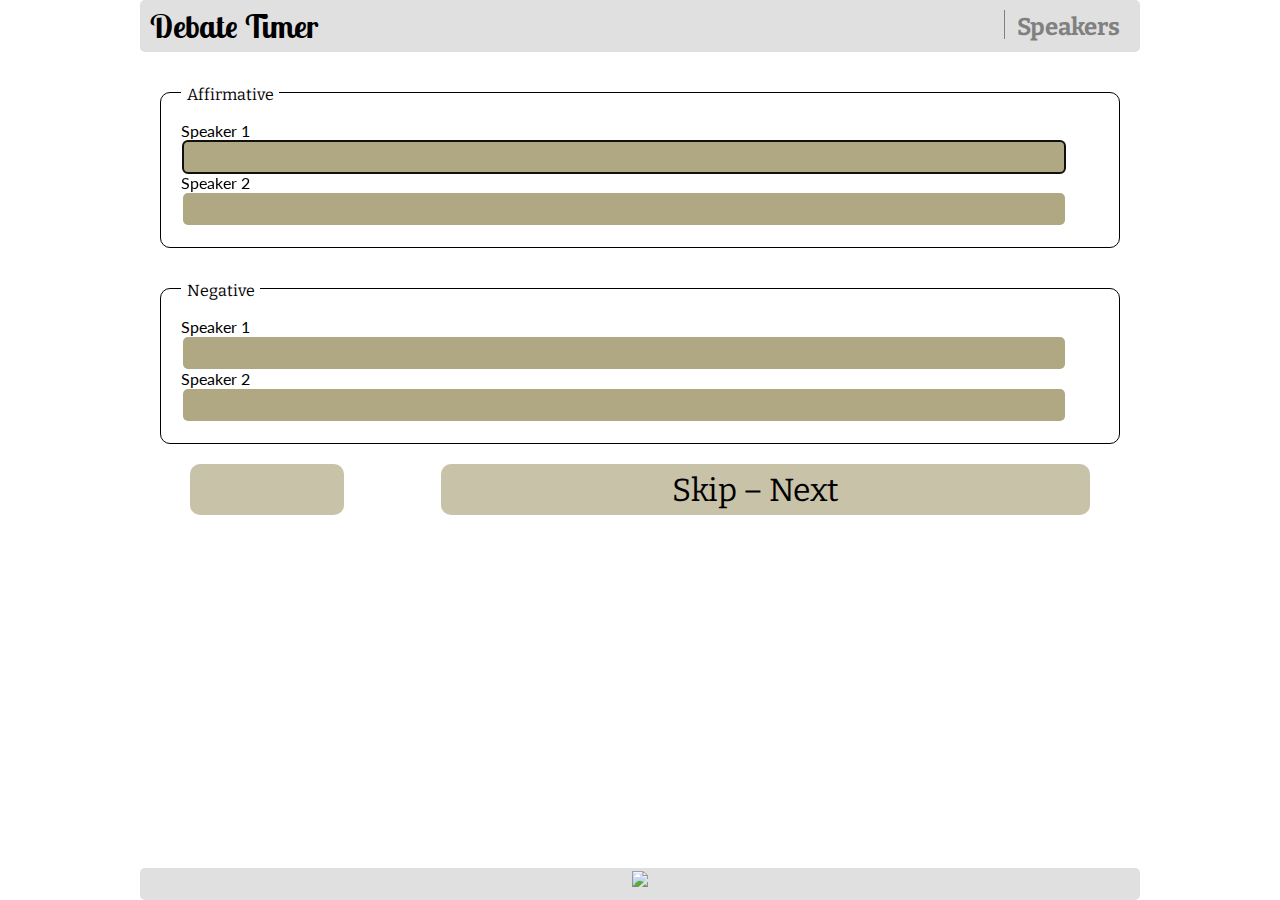
==== speakers.html @ 7297b82b "new green shade" ====
<!DOCTYPE html>
<!--[if lt IE 7]>      <html class="no-js lt-ie9 lt-ie8 lt-ie7"> <![endif]-->
<!--[if IE 7]>         <html class="no-js lt-ie9 lt-ie8"> <![endif]-->
<!--[if IE 8]>         <html class="no-js lt-ie9"> <![endif]-->
<!--[if gt IE 8]><!--> <html class="no-js"> <!--<![endif]-->
<head>
    <meta charset="utf-8">
    <meta http-equiv="X-UA-Compatible" content="IE=edge">
    <title>Debate Timer | Speakers</title>
    <meta name="description" content="">
    <meta name="viewport" content="width=device-width, initial-scale=1">

    <!-- Place favicon.ico and apple-touch-icon.png in the root directory -->
    <link href="css/screen.css" media="screen, projection" rel="stylesheet" type="text/css" />

    <!--
    <link rel="stylesheet" href="css/normalize.css">
    <link rel="stylesheet" href="css/main.css">
    -->


    <!-- Modernizr checks for browser capabilities and provides exist functions -->
    <script src="js/vendor/modernizr-2.6.2.min.js"></script>
</head>
<body>
    <!--[if lt IE 7]>
        <p class="browsehappy">You are using an <strong>outdated</strong> browser. Please <a href="http://browsehappy.com/">upgrade your browser</a> to improve your experience.</p>
    <![endif]-->
    <div id="root">

        <header>
            <div>
                <a href="index.html"><span class="left">Debate Timer</span></a>
                <span class="right">Speakers</span>
            </div>
        </header>
        
        <form id="speakers-form" action="start.html">
            <div class="div-with-header">
                <span class="white-header">Affirmative</span>
                <label for="1A" class="style-tp">Speaker 1</label>
                <input type="text" name="1A" autofocus="autofocus">
                <label for="2A" class="style-tp">Speaker 2</label>
                <input type="text" name="2A" class="style-tp">
            </div>
            <div class="div-with-header">
                <span class="white-header">Negative</span>
                <label for="1N" class="style-tp">Speaker 1</label>
                <input type="text" name="1N">
                <label for="2N" class="style-tp">Speaker 2</label>
                <input type="text" name="2N" class="style-tp">
            </div>
            <div id="button-prev-next-container">
                <a href="index.html" class="button-prev-next sand-hover" id="button-prev"></a>
<!--                 <button type="submit" class="button-prev-next sand-hover" id="button-next">Skip &ndash; Next</button>
 -->                <a type="submit" class="button-prev-next sand-hover" id="button-next">Skip &ndash; Next</a>
            </div>
        </form>
    
        <div id="root_footer"></div>
    </div>

    <footer id="main-footer">
        <img src="img/region-2-logo-546x173.png">
    </footer>

    <script src="http://ajax.googleapis.com/ajax/libs/jquery/1.10.2/jquery.min.js"></script>
    <script>window.jQuery || document.write('<script src="js/vendor/jquery-1.10.2.min.js"><\/script>')</script>
    <script src="js/plugins.js"></script>
    <script src="js/main.js"></script>

    <!-- Google Analytics: change UA-XXXXX-X to be your site's ID. -->
    <script>
        (function(b,o,i,l,e,r){b.GoogleAnalyticsObject=l;b[l]||(b[l]=
        function(){(b[l].q=b[l].q||[]).push(arguments)});b[l].l=+new Date;
        e=o.createElement(i);r=o.getElementsByTagName(i)[0];
        e.src='http://www.google-analytics.com/analytics.js';
        r.parentNode.insertBefore(e,r)}(window,document,'script','ga'));
        ga('create','UA-56618114-1');ga('send','pageview');
    </script>
</body>
</html>
---- css/screen.css ----
/* Welcome to Compass.
 * In this file you should write your main styles. (or centralize your imports)
 * Import this file using the following HTML or equivalent:
 * <link href="/stylesheets/screen.css" media="screen, projection" rel="stylesheet" type="text/css" /> */
@import url(http://fonts.googleapis.com/css?family=Lobster+Two:700);
@import url(http://fonts.googleapis.com/css?family=Bitter);
@import url(http://fonts.googleapis.com/css?family=Lato);
/* line 5, ../../../.rbenv/versions/2.1.2/lib/ruby/gems/2.1.0/gems/compass-core-1.0.1/stylesheets/compass/reset/_utilities.scss */
html, body, div, span, applet, object, iframe,
h1, h2, h3, h4, h5, h6, p, blockquote, pre,
a, abbr, acronym, address, big, cite, code,
del, dfn, em, img, ins, kbd, q, s, samp,
small, strike, strong, sub, sup, tt, var,
b, u, i, center,
dl, dt, dd, ol, ul, li,
fieldset, form, label, legend,
table, caption, tbody, tfoot, thead, tr, th, td,
article, aside, canvas, details, embed,
figure, figcaption, footer, header, hgroup,
menu, nav, output, ruby, section, summary,
time, mark, audio, video {
  margin: 0;
  padding: 0;
  border: 0;
  font: inherit;
  font-size: 100%;
  vertical-align: baseline;
}

/* line 22, ../../../.rbenv/versions/2.1.2/lib/ruby/gems/2.1.0/gems/compass-core-1.0.1/stylesheets/compass/reset/_utilities.scss */
html {
  line-height: 1;
}

/* line 24, ../../../.rbenv/versions/2.1.2/lib/ruby/gems/2.1.0/gems/compass-core-1.0.1/stylesheets/compass/reset/_utilities.scss */
ol, ul {
  list-style: none;
}

/* line 26, ../../../.rbenv/versions/2.1.2/lib/ruby/gems/2.1.0/gems/compass-core-1.0.1/stylesheets/compass/reset/_utilities.scss */
table {
  border-collapse: collapse;
  border-spacing: 0;
}

/* line 28, ../../../.rbenv/versions/2.1.2/lib/ruby/gems/2.1.0/gems/compass-core-1.0.1/stylesheets/compass/reset/_utilities.scss */
caption, th, td {
  text-align: left;
  font-weight: normal;
  vertical-align: middle;
}

/* line 30, ../../../.rbenv/versions/2.1.2/lib/ruby/gems/2.1.0/gems/compass-core-1.0.1/stylesheets/compass/reset/_utilities.scss */
q, blockquote {
  quotes: none;
}
/* line 103, ../../../.rbenv/versions/2.1.2/lib/ruby/gems/2.1.0/gems/compass-core-1.0.1/stylesheets/compass/reset/_utilities.scss */
q:before, q:after, blockquote:before, blockquote:after {
  content: "";
  content: none;
}

/* line 32, ../../../.rbenv/versions/2.1.2/lib/ruby/gems/2.1.0/gems/compass-core-1.0.1/stylesheets/compass/reset/_utilities.scss */
a img {
  border: none;
}

/* line 116, ../../../.rbenv/versions/2.1.2/lib/ruby/gems/2.1.0/gems/compass-core-1.0.1/stylesheets/compass/reset/_utilities.scss */
article, aside, details, figcaption, figure, footer, header, hgroup, main, menu, nav, section, summary {
  display: block;
}

@font-face {
  font-family: 'web_symbolsregular';
  src: url("../fonts/websymbols-regular-webfont.eot");
  src: url("../fonts/websymbols-regular-webfont.eot?#iefix") format("embedded-opentype"), url("../fonts/websymbols-regular-webfont.woff2") format("woff2"), url("../fonts/websymbols-regular-webfont.woff") format("woff"), url("../fonts/websymbols-regular-webfont.ttf") format("truetype"), url("../fonts/websymbols-regular-webfont.svg#web_symbolsregular") format("svg");
  font-weight: normal;
  font-style: normal;
}
/* line 10, ../../../.rbenv/versions/2.1.2/lib/ruby/gems/2.1.0/gems/compass-core-1.0.1/stylesheets/compass/layout/_sticky-footer.scss */
html, body {
  height: 100%;
}

/* line 12, ../../../.rbenv/versions/2.1.2/lib/ruby/gems/2.1.0/gems/compass-core-1.0.1/stylesheets/compass/layout/_sticky-footer.scss */
#root {
  clear: both;
  min-height: 100%;
  height: auto !important;
  height: 100%;
  margin-bottom: -2em;
}
/* line 18, ../../../.rbenv/versions/2.1.2/lib/ruby/gems/2.1.0/gems/compass-core-1.0.1/stylesheets/compass/layout/_sticky-footer.scss */
#root #root-footer {
  height: 2em;
}

/* line 20, ../../../.rbenv/versions/2.1.2/lib/ruby/gems/2.1.0/gems/compass-core-1.0.1/stylesheets/compass/layout/_sticky-footer.scss */
#main-footer {
  clear: both;
  position: relative;
  height: 2em;
}

/* line 55, ../sass/screen.scss */
body {
  background-image: url('../img/hourglass-556x834-2x3.jpg?1415654698');
  background-size: cover;
  background-repeat: no-repeat;
  max-width: 1000px;
  margin: auto;
  font-family: Lato, Sans-serif;
  font-size: 1em;
}

/* line 73, ../sass/screen.scss */
header {
  font-family: 'Lobster Two', cursive;
  font-size: 2em;
  font-weight: bold;
  background-color: rgba(216, 216, 216, 0.8);
  border-radius: 5px;
}
/* line 79, ../sass/screen.scss */
header div {
  padding: 1%;
}
/* line 82, ../sass/screen.scss */
header .left {
  text-align: left;
}
/* line 85, ../sass/screen.scss */
header .right {
  font-family: Bitter, Serif;
  font-size: .75em;
  font-weight: bold;
  float: right;
  padding-top: 5px;
  padding-right: 10px;
  padding-left: .5em;
  border-left: solid 1px;
  color: grey;
}

/* line 100, ../sass/screen.scss */
footer {
  background-color: rgba(216, 216, 216, 0.8);
  border-radius: 5px;
  text-align: center;
}
/* line 105, ../sass/screen.scss */
footer img {
  height: 88%;
  position: relative;
  top: 8%;
}

/* line 114, ../sass/screen.scss */
a {
  color: black;
  text-decoration: none;
}

/* line 123, ../sass/screen.scss */
.debate-style-button {
  font-family: Bitter, Serif;
  width: 90%;
  min-height: 2.5em;
  margin-right: 5%;
  margin-left: 5%;
  padding-bottom: .4em;
  padding-top: .4em;
  text-align: center;
  background-color: rgba(176, 168, 131, 0.7);
  border-radius: 10px;
}
/* line 136, ../sass/screen.scss */
.debate-style-button:hover {
  background-image: url('[data-uri]');
  background-size: 100%;
  background-image: -moz-radial-gradient(#ffffff, #b0a883);
  background-image: -webkit-radial-gradient(#ffffff, #b0a883);
  background-image: radial-gradient(#ffffff, #b0a883);
}
/* line 140, ../sass/screen.scss */
.debate-style-button h1 {
  font-size: 2.5em;
  display: block;
}
/* line 144, ../sass/screen.scss */
.debate-style-button h2 {
  font-size: 1.5em;
}
/* line 147, ../sass/screen.scss */
.debate-style-button h3 {
  padding-top: .25em;
  font-size: 1em;
}

/* line 154, ../sass/screen.scss */
#ld-button {
  margin-top: 50%;
}

/* line 158, ../sass/screen.scss */
#tp-button {
  margin-top: 5%;
}

/* line 166, ../sass/screen.scss */
fieldset {
  border: 1px solid;
  padding: 2%;
  margin: 2%;
  border-radius: 10px;
  background-color: rgba(255, 255, 255, 0.3);
}
/* line 172, ../sass/screen.scss */
fieldset legend {
  font-family: Bitter, Serif;
  padding: 2px;
}

/* line 178, ../sass/screen.scss */
input {
  border-radius: 5px;
  padding: 5px;
  margin: 2px;
  border: none;
  background-color: #b0a883;
  font-size: 1.2em;
  width: 95%;
}

/* line 188, ../sass/screen.scss */
.div-with-header {
  border: 1px solid;
  padding: 3% 2% 2% 2%;
  margin: 4% 2% 2% 2%;
  border-radius: 10px;
  background-color: rgba(255, 255, 255, 0.3);
  position: relative;
}

/* line 199, ../sass/screen.scss */
.white-header {
  font-family: Bitter, Serif;
  border-radius: 5px;
  background-color: white;
  padding: .6%;
  position: absolute;
  top: -.75em;
}

/* line 215, ../sass/screen.scss */
.style-ld {
  display: none;
}

/* line 219, ../sass/screen.scss */
#button-prev-next-container {
  font-family: Bitter, Serif;
  width: 90%;
  margin-left: 5%;
  margin-top: .5em;
}

/* line 226, ../sass/screen.scss */
.sand-hover:hover {
  background-image: url('[data-uri]');
  background-size: 100%;
  background-image: -moz-radial-gradient(#ffffff, #b0a883);
  background-image: -webkit-radial-gradient(#ffffff, #b0a883);
  background-image: radial-gradient(#ffffff, #b0a883);
}

/* line 230, ../sass/screen.scss */
.button-prev-next {
  font-family: Bitter, Serif;
  font-size: 2em;
  padding: .3em;
  text-align: center;
  background-color: rgba(176, 168, 131, 0.7);
  border-radius: 10px;
  display: inline-block;
  cursor: pointer;
}

/* line 245, ../sass/screen.scss */
#button-next {
  width: 70%;
  height: 100%;
  float: right;
}
/* line 252, ../sass/screen.scss */
#button-next::after {
  content: url('../img/glyphicons/png/glyphicons_223_chevron-right.png?1372836252');
  padding-left: .3em;
  padding-right: .3em;
}

/* line 260, ../sass/screen.scss */
#button-prev {
  width: 15%;
  height: 100%;
}
/* line 264, ../sass/screen.scss */
#button-prev::before {
  content: url('../img/glyphicons/png/glyphicons_224_chevron-left.png?1372836374');
  padding-left: .3em;
  padding-right: .3em;
}

/* line 271, ../sass/screen.scss */
#button-skip {
  font-family: Bitter, Serif;
  font-size: 1em;
  text-align: center;
  background-color: rgba(176, 168, 131, 0.7);
  border-radius: 10px;
  padding: .15em;
  width: 90%;
  cursor: pointer;
  margin-left: 5%;
  margin-top: .5em;
}

/* line 291, ../sass/screen.scss */
#speech-speaker-header {
  font-size: 1.2em;
  font-weight: bold;
}
/* line 294, ../sass/screen.scss */
#speech-speaker-header #speech-heading {
  display: inline-block;
  width: 28%;
  text-align: center;
}
/* line 299, ../sass/screen.scss */
#speech-speaker-header #speaker-heading {
  display: inline-block;
  width: 65%;
}

/* line 309, ../sass/screen.scss */
#sand-column {
  border: solid 1px;
  height: 170px;
  width: 25%;
  display: inline-block;
  border-radius: 10px;
}

/* line 321, ../sass/screen.scss */
#timer-display {
  margin-top: 10%;
  margin-right: 5%;
  font-size: 6em;
  display: inline-block;
  float: right;
  text-align: center;
}

/* line 332, ../sass/screen.scss */
#start-stop-button {
  padding: 2%;
  margin: 2%;
  border-radius: 10px;
  font-family: Bitter, Serif;
  font-size: 3em;
  text-align: center;
}

/* line 342, ../sass/screen.scss */
.start {
  background-color: rgba(89, 127, 73, 0.5);
}
/* line 344, ../sass/screen.scss */
.start:hover {
  background-image: url('[data-uri]');
  background-size: 100%;
  background-image: -moz-radial-gradient(#ffffff, #597f49);
  background-image: -webkit-radial-gradient(#ffffff, #597f49);
  background-image: radial-gradient(#ffffff, #597f49);
  cursor: pointer;
}

/* line 349, ../sass/screen.scss */
.stop {
  background-color: rgba(204, 106, 97, 0.5);
}
/* line 351, ../sass/screen.scss */
.stop:hover {
  background-image: url('[data-uri]');
  background-size: 100%;
  background-image: -moz-radial-gradient(#ffffff, #cc6a61);
  background-image: -webkit-radial-gradient(#ffffff, #cc6a61);
  background-image: radial-gradient(#ffffff, #cc6a61);
  cursor: pointer;
}

/* line 357, ../sass/screen.scss */
.control-buttons {
  font-family: Bitter, Serif;
  font-size: 1.5em;
  text-align: center;
  margin: 2%;
}
/* line 364, ../sass/screen.scss */
.control-buttons #prev-speech-button {
  width: 30%;
  padding: 2% 0;
  border-radius: 10px;
  display: inline-block;
}
/* line 370, ../sass/screen.scss */
.control-buttons #next-speech-button {
  width: 59%;
  padding: 2% 0;
  border-radius: 10px;
  display: inline-block;
}
/* line 376, ../sass/screen.scss */
.control-buttons #up-arrow {
  padding: 2% 2%;
  display: none;
  border-radius: 10px;
}
/* line 381, ../sass/screen.scss */
.control-buttons #down-arrow {
  padding: 2% 2%;
  display: inline-block;
  border-radius: 10px;
}

/* line 389, ../sass/screen.scss */
table {
  border: solid 1px;
  width: 95%;
  margin: 2.5%;
  border-radius: 10px;
}
/* line 394, ../sass/screen.scss */
table td, table th {
  text-align: center;
  border-right: solid 1px;
}
/* line 398, ../sass/screen.scss */
table th {
  background-color: grey;
  font-weight: bold;
}
/* line 402, ../sass/screen.scss */
table tr {
  border-bottom: solid 1px;
}

/* line 407, ../sass/screen.scss */
#speech-speaker-table {
  display: none;
}

/* line 411, ../sass/screen.scss */
.iconfont {
  font-family: "web_symbolsregular";
}

/* line 415, ../sass/screen.scss */
.active {
  background-color: rgba(176, 168, 131, 0.7);
}
/* line 417, ../sass/screen.scss */
.active:hover {
  background-image: url('[data-uri]');
  background-size: 100%;
  background-image: -moz-radial-gradient(#ffffff, #b0a883);
  background-image: -webkit-radial-gradient(#ffffff, #b0a883);
  background-image: radial-gradient(#ffffff, #b0a883);
  cursor: pointer;
}

/* line 422, ../sass/screen.scss */
.inactive {
  background-color: rgba(216, 216, 216, 0.8);
}

/* line 430, ../sass/screen.scss */
.completed {
  background-color: rgba(204, 106, 97, 0.5);
}

/* line 434, ../sass/screen.scss */
.current {
  background-color: rgba(89, 127, 73, 0.5);
}

/* line 438, ../sass/screen.scss */
.incomplete {
  color: grey;
}

/* line 444, ../sass/screen.scss */
#well-done-image {
  background: white;
  display: none;
}
/* line 450, ../sass/screen.scss */
#well-done-image img {
  max-width: 100%;
  max-height: 100%;
}
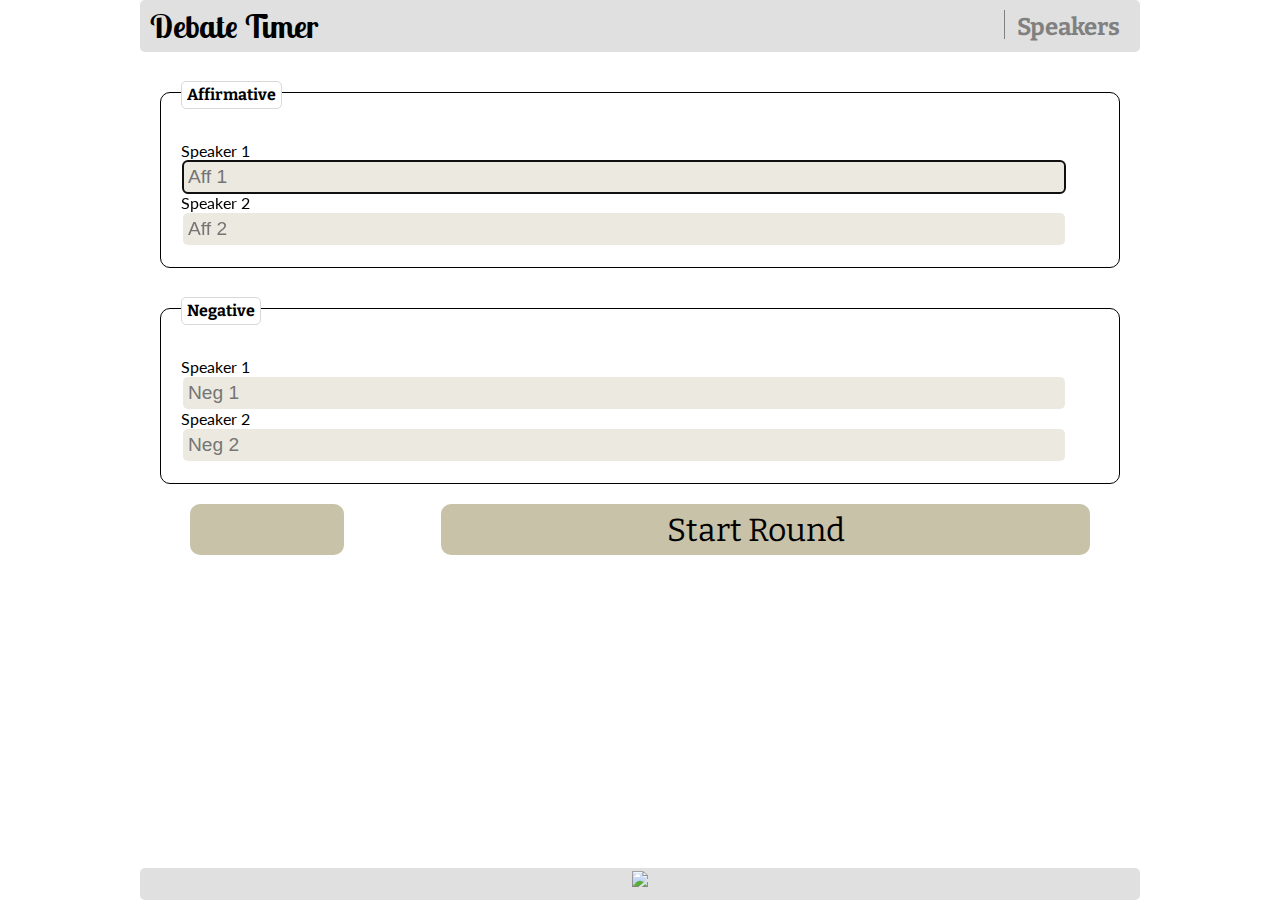
==== commit 633c2be9: "add placholder text" ====
--- a/speakers.html
+++ b/speakers.html
@@ -39,21 +39,21 @@
             <div class="div-with-header">
                 <span class="white-header">Affirmative</span>
                 <label for="1A" class="style-tp">Speaker 1</label>
-                <input type="text" name="1A" autofocus="autofocus">
+                <input type="text" name="1A" autofocus="autofocus" placeholder="Aff 1">
                 <label for="2A" class="style-tp">Speaker 2</label>
-                <input type="text" name="2A" class="style-tp">
+                <input type="text" name="2A" class="style-tp" placeholder="Aff 2">
             </div>
             <div class="div-with-header">
                 <span class="white-header">Negative</span>
                 <label for="1N" class="style-tp">Speaker 1</label>
-                <input type="text" name="1N">
+                <input type="text" name="1N" placeholder="Neg 1">
                 <label for="2N" class="style-tp">Speaker 2</label>
-                <input type="text" name="2N" class="style-tp">
+                <input type="text" name="2N" class="style-tp" placeholder="Neg 2">
             </div>
             <div id="button-prev-next-container">
                 <a href="index.html" class="button-prev-next sand-hover" id="button-prev"></a>
 <!--                 <button type="submit" class="button-prev-next sand-hover" id="button-next">Skip &ndash; Next</button>
- -->                <a type="submit" class="button-prev-next sand-hover" id="button-next">Skip &ndash; Next</a>
+ -->                <a type="submit" class="button-prev-next sand-hover" id="button-next">Start Round</a>
             </div>
         </form>
     
--- a/css/screen.css
+++ b/css/screen.css
@@ -102,7 +102,7 @@
   height: 2em;
 }
 
-/* line 55, ../sass/screen.scss */
+/* line 57, ../sass/screen.scss */
 body {
   background-image: url('../img/hourglass-556x834-2x3.jpg?1415654698');
   background-size: cover;
@@ -113,7 +113,7 @@
   font-size: 1em;
 }
 
-/* line 73, ../sass/screen.scss */
+/* line 75, ../sass/screen.scss */
 header {
   font-family: 'Lobster Two', cursive;
   font-size: 2em;
@@ -121,15 +121,15 @@
   background-color: rgba(216, 216, 216, 0.8);
   border-radius: 5px;
 }
-/* line 79, ../sass/screen.scss */
+/* line 81, ../sass/screen.scss */
 header div {
   padding: 1%;
 }
-/* line 82, ../sass/screen.scss */
+/* line 84, ../sass/screen.scss */
 header .left {
   text-align: left;
 }
-/* line 85, ../sass/screen.scss */
+/* line 87, ../sass/screen.scss */
 header .right {
   font-family: Bitter, Serif;
   font-size: .75em;
@@ -142,26 +142,26 @@
   color: grey;
 }
 
-/* line 100, ../sass/screen.scss */
+/* line 102, ../sass/screen.scss */
 footer {
   background-color: rgba(216, 216, 216, 0.8);
   border-radius: 5px;
   text-align: center;
 }
-/* line 105, ../sass/screen.scss */
+/* line 107, ../sass/screen.scss */
 footer img {
   height: 88%;
   position: relative;
   top: 8%;
 }
 
-/* line 114, ../sass/screen.scss */
+/* line 116, ../sass/screen.scss */
 a {
   color: black;
   text-decoration: none;
 }
 
-/* line 123, ../sass/screen.scss */
+/* line 125, ../sass/screen.scss */
 .debate-style-button {
   font-family: Bitter, Serif;
   width: 90%;
@@ -174,7 +174,7 @@
   background-color: rgba(176, 168, 131, 0.7);
   border-radius: 10px;
 }
-/* line 136, ../sass/screen.scss */
+/* line 138, ../sass/screen.scss */
 .debate-style-button:hover {
   background-image: url('[data-uri]');
   background-size: 100%;
@@ -182,32 +182,32 @@
   background-image: -webkit-radial-gradient(#ffffff, #b0a883);
   background-image: radial-gradient(#ffffff, #b0a883);
 }
-/* line 140, ../sass/screen.scss */
+/* line 142, ../sass/screen.scss */
 .debate-style-button h1 {
   font-size: 2.5em;
   display: block;
 }
-/* line 144, ../sass/screen.scss */
+/* line 146, ../sass/screen.scss */
 .debate-style-button h2 {
   font-size: 1.5em;
 }
-/* line 147, ../sass/screen.scss */
+/* line 149, ../sass/screen.scss */
 .debate-style-button h3 {
   padding-top: .25em;
   font-size: 1em;
 }
 
-/* line 154, ../sass/screen.scss */
+/* line 156, ../sass/screen.scss */
 #ld-button {
   margin-top: 50%;
 }
 
-/* line 158, ../sass/screen.scss */
+/* line 160, ../sass/screen.scss */
 #tp-button {
   margin-top: 5%;
 }
 
-/* line 166, ../sass/screen.scss */
+/* line 168, ../sass/screen.scss */
 fieldset {
   border: 1px solid;
   padding: 2%;
@@ -215,49 +215,51 @@
   border-radius: 10px;
   background-color: rgba(255, 255, 255, 0.3);
 }
-/* line 172, ../sass/screen.scss */
+/* line 174, ../sass/screen.scss */
 fieldset legend {
   font-family: Bitter, Serif;
   padding: 2px;
 }
 
-/* line 178, ../sass/screen.scss */
+/* line 180, ../sass/screen.scss */
 input {
   border-radius: 5px;
   padding: 5px;
   margin: 2px;
   border: none;
-  background-color: #b0a883;
+  background-color: #eceae0;
   font-size: 1.2em;
   width: 95%;
 }
 
-/* line 188, ../sass/screen.scss */
+/* line 190, ../sass/screen.scss */
 .div-with-header {
   border: 1px solid;
-  padding: 3% 2% 2% 2%;
+  padding: 5% 2% 2% 2%;
   margin: 4% 2% 2% 2%;
   border-radius: 10px;
   background-color: rgba(255, 255, 255, 0.3);
   position: relative;
 }
 
-/* line 199, ../sass/screen.scss */
+/* line 201, ../sass/screen.scss */
 .white-header {
   font-family: Bitter, Serif;
+  font-weight: bold;
+  border: solid 1px #d8d8d8;
   border-radius: 5px;
   background-color: white;
-  padding: .6%;
+  padding: .3em;
   position: absolute;
   top: -.75em;
 }
 
-/* line 215, ../sass/screen.scss */
+/* line 218, ../sass/screen.scss */
 .style-ld {
   display: none;
 }
 
-/* line 219, ../sass/screen.scss */
+/* line 222, ../sass/screen.scss */
 #button-prev-next-container {
   font-family: Bitter, Serif;
   width: 90%;
@@ -265,7 +267,7 @@
   margin-top: .5em;
 }
 
-/* line 226, ../sass/screen.scss */
+/* line 229, ../sass/screen.scss */
 .sand-hover:hover {
   background-image: url('[data-uri]');
   background-size: 100%;
@@ -274,7 +276,7 @@
   background-image: radial-gradient(#ffffff, #b0a883);
 }
 
-/* line 230, ../sass/screen.scss */
+/* line 233, ../sass/screen.scss */
 .button-prev-next {
   font-family: Bitter, Serif;
   font-size: 2em;
@@ -286,32 +288,32 @@
   cursor: pointer;
 }
 
-/* line 245, ../sass/screen.scss */
+/* line 248, ../sass/screen.scss */
 #button-next {
   width: 70%;
   height: 100%;
   float: right;
 }
-/* line 252, ../sass/screen.scss */
+/* line 253, ../sass/screen.scss */
 #button-next::after {
   content: url('../img/glyphicons/png/glyphicons_223_chevron-right.png?1372836252');
   padding-left: .3em;
   padding-right: .3em;
 }
 
-/* line 260, ../sass/screen.scss */
+/* line 261, ../sass/screen.scss */
 #button-prev {
   width: 15%;
   height: 100%;
 }
-/* line 264, ../sass/screen.scss */
+/* line 265, ../sass/screen.scss */
 #button-prev::before {
   content: url('../img/glyphicons/png/glyphicons_224_chevron-left.png?1372836374');
   padding-left: .3em;
   padding-right: .3em;
 }
 
-/* line 271, ../sass/screen.scss */
+/* line 272, ../sass/screen.scss */
 #button-skip {
   font-family: Bitter, Serif;
   font-size: 1em;
@@ -325,43 +327,43 @@
   margin-top: .5em;
 }
 
-/* line 291, ../sass/screen.scss */
+/* line 292, ../sass/screen.scss */
 #speech-speaker-header {
   font-size: 1.2em;
   font-weight: bold;
 }
-/* line 294, ../sass/screen.scss */
+/* line 295, ../sass/screen.scss */
 #speech-speaker-header #speech-heading {
   display: inline-block;
   width: 28%;
   text-align: center;
 }
-/* line 299, ../sass/screen.scss */
+/* line 300, ../sass/screen.scss */
 #speech-speaker-header #speaker-heading {
   display: inline-block;
   width: 65%;
 }
 
-/* line 309, ../sass/screen.scss */
+/* line 310, ../sass/screen.scss */
 #sand-column {
   border: solid 1px;
-  height: 170px;
-  width: 25%;
-  display: inline-block;
-  border-radius: 10px;
-}
-
-/* line 321, ../sass/screen.scss */
+  height: 37vh;
+  width: 20%;
+  display: inline-block;
+  border-radius: 10px;
+}
+
+/* line 322, ../sass/screen.scss */
 #timer-display {
-  margin-top: 10%;
+  margin-top: 10vmin;
   margin-right: 5%;
-  font-size: 6em;
+  font-size: 25vmin;
   display: inline-block;
   float: right;
   text-align: center;
 }
 
-/* line 332, ../sass/screen.scss */
+/* line 333, ../sass/screen.scss */
 #start-stop-button {
   padding: 2%;
   margin: 2%;
@@ -371,11 +373,11 @@
   text-align: center;
 }
 
-/* line 342, ../sass/screen.scss */
+/* line 343, ../sass/screen.scss */
 .start {
   background-color: rgba(89, 127, 73, 0.5);
 }
-/* line 344, ../sass/screen.scss */
+/* line 345, ../sass/screen.scss */
 .start:hover {
   background-image: url('[data-uri]');
   background-size: 100%;
@@ -385,11 +387,11 @@
   cursor: pointer;
 }
 
-/* line 349, ../sass/screen.scss */
+/* line 350, ../sass/screen.scss */
 .stop {
   background-color: rgba(204, 106, 97, 0.5);
 }
-/* line 351, ../sass/screen.scss */
+/* line 352, ../sass/screen.scss */
 .stop:hover {
   background-image: url('[data-uri]');
   background-size: 100%;
@@ -399,77 +401,77 @@
   cursor: pointer;
 }
 
-/* line 357, ../sass/screen.scss */
+/* line 358, ../sass/screen.scss */
 .control-buttons {
   font-family: Bitter, Serif;
   font-size: 1.5em;
   text-align: center;
   margin: 2%;
 }
-/* line 364, ../sass/screen.scss */
+/* line 365, ../sass/screen.scss */
 .control-buttons #prev-speech-button {
-  width: 30%;
+  width: 90%;
   padding: 2% 0;
   border-radius: 10px;
   display: inline-block;
 }
-/* line 370, ../sass/screen.scss */
+/* line 371, ../sass/screen.scss */
 .control-buttons #next-speech-button {
-  width: 59%;
+  width: 65%;
   padding: 2% 0;
   border-radius: 10px;
   display: inline-block;
 }
-/* line 376, ../sass/screen.scss */
+/* line 377, ../sass/screen.scss */
 .control-buttons #up-arrow {
   padding: 2% 2%;
   display: none;
   border-radius: 10px;
 }
-/* line 381, ../sass/screen.scss */
+/* line 382, ../sass/screen.scss */
 .control-buttons #down-arrow {
   padding: 2% 2%;
   display: inline-block;
   border-radius: 10px;
 }
 
-/* line 389, ../sass/screen.scss */
+/* line 390, ../sass/screen.scss */
 table {
   border: solid 1px;
   width: 95%;
   margin: 2.5%;
   border-radius: 10px;
 }
-/* line 394, ../sass/screen.scss */
+/* line 395, ../sass/screen.scss */
 table td, table th {
   text-align: center;
   border-right: solid 1px;
 }
-/* line 398, ../sass/screen.scss */
+/* line 399, ../sass/screen.scss */
 table th {
   background-color: grey;
   font-weight: bold;
 }
-/* line 402, ../sass/screen.scss */
+/* line 403, ../sass/screen.scss */
 table tr {
   border-bottom: solid 1px;
 }
 
-/* line 407, ../sass/screen.scss */
+/* line 408, ../sass/screen.scss */
 #speech-speaker-table {
   display: none;
 }
 
-/* line 411, ../sass/screen.scss */
+/* line 412, ../sass/screen.scss */
 .iconfont {
   font-family: "web_symbolsregular";
 }
 
-/* line 415, ../sass/screen.scss */
+/* line 416, ../sass/screen.scss */
 .active {
   background-color: rgba(176, 168, 131, 0.7);
 }
-/* line 417, ../sass/screen.scss */
+/* line 418, ../sass/screen.scss */
 .active:hover {
   background-image: url('[data-uri]');
   background-size: 100%;
@@ -479,32 +481,32 @@
   cursor: pointer;
 }
 
-/* line 422, ../sass/screen.scss */
+/* line 423, ../sass/screen.scss */
 .inactive {
   background-color: rgba(216, 216, 216, 0.8);
 }
 
-/* line 430, ../sass/screen.scss */
+/* line 431, ../sass/screen.scss */
 .completed {
   background-color: rgba(204, 106, 97, 0.5);
 }
 
-/* line 434, ../sass/screen.scss */
+/* line 435, ../sass/screen.scss */
 .current {
   background-color: rgba(89, 127, 73, 0.5);
 }
 
-/* line 438, ../sass/screen.scss */
+/* line 439, ../sass/screen.scss */
 .incomplete {
   color: grey;
 }
 
-/* line 444, ../sass/screen.scss */
+/* line 445, ../sass/screen.scss */
 #well-done-image {
   background: white;
   display: none;
 }
-/* line 450, ../sass/screen.scss */
+/* line 451, ../sass/screen.scss */
 #well-done-image img {
   max-width: 100%;
   max-height: 100%;
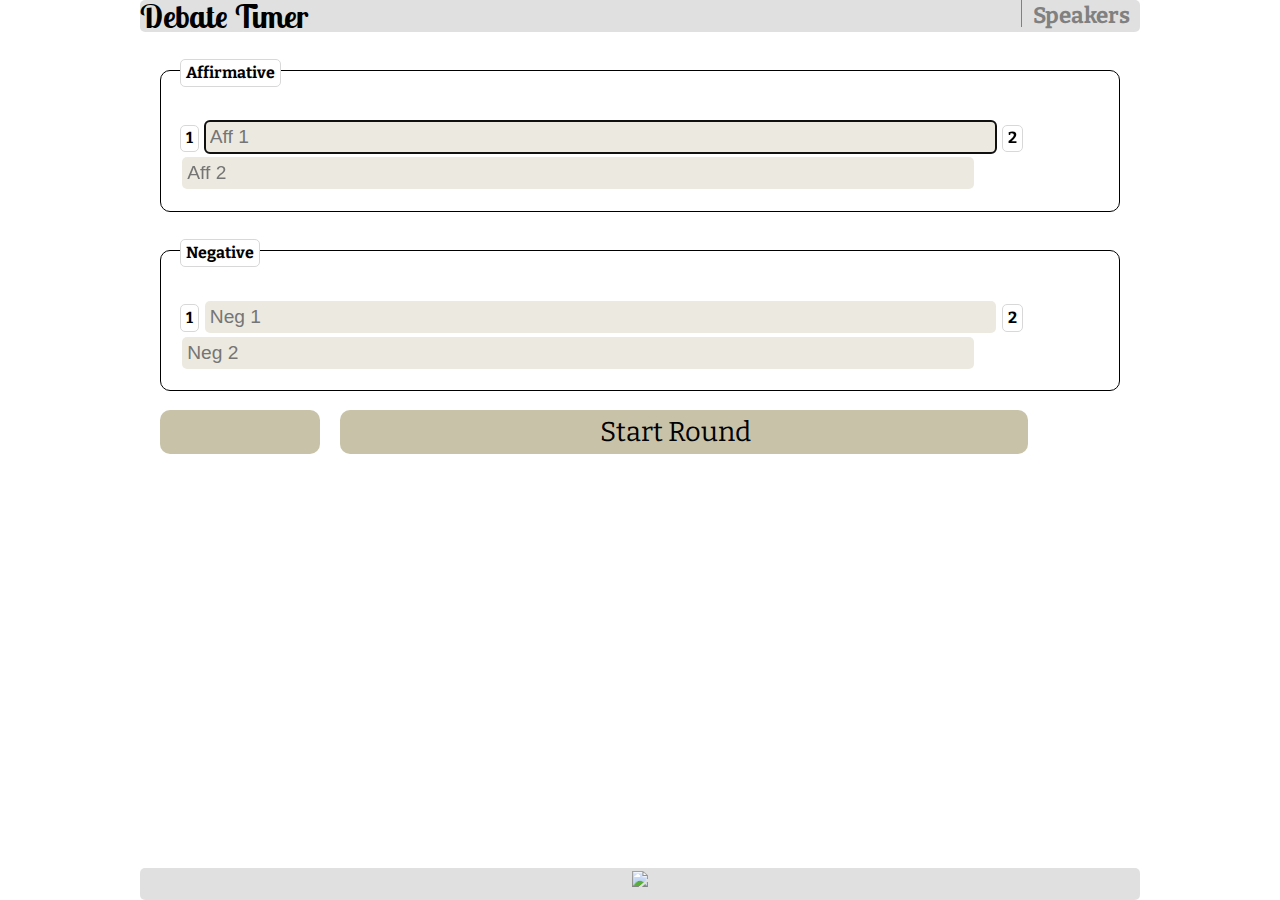
==== commit 9dd971b9: "update css for iphone" ====
--- a/speakers.html
+++ b/speakers.html
@@ -29,25 +29,24 @@
     <div id="root">
 
         <header>
-            <div>
-                <a href="index.html"><span class="left">Debate Timer</span></a>
-                <span class="right">Speakers</span>
-            </div>
+            <a href="index.html"><span class="left">Debate Timer</span></a>
+            <span class="right">Speakers</span>
         </header>
+
         
-        <form id="speakers-form" action="start.html">
+        <form id="speakers-form" class="between-header-footer" action="start.html">
             <div class="div-with-header">
                 <span class="white-header">Affirmative</span>
-                <label for="1A" class="style-tp">Speaker 1</label>
+                <label for="1A" class="style-tp">1</label>
                 <input type="text" name="1A" autofocus="autofocus" placeholder="Aff 1">
-                <label for="2A" class="style-tp">Speaker 2</label>
+                <label for="2A" class="style-tp">2</label>
                 <input type="text" name="2A" class="style-tp" placeholder="Aff 2">
             </div>
             <div class="div-with-header">
                 <span class="white-header">Negative</span>
-                <label for="1N" class="style-tp">Speaker 1</label>
+                <label for="1N" class="style-tp">1</label>
                 <input type="text" name="1N" placeholder="Neg 1">
-                <label for="2N" class="style-tp">Speaker 2</label>
+                <label for="2N" class="style-tp">2</label>
                 <input type="text" name="2N" class="style-tp" placeholder="Neg 2">
             </div>
             <div id="button-prev-next-container">
--- a/css/screen.css
+++ b/css/screen.css
@@ -104,16 +104,27 @@
 
 /* line 57, ../sass/screen.scss */
 body {
+  max-width: 1000px;
+  min-width: 300px;
+  min-height: 340px;
+  margin: auto;
+  font-family: Lato, Sans-serif;
+  font-size: 1em;
+}
+
+/* line 68, ../sass/screen.scss */
+img {
+  max-width: 100%;
+}
+
+/* line 72, ../sass/screen.scss */
+#root {
   background-image: url('../img/hourglass-556x834-2x3.jpg?1415654698');
   background-size: cover;
   background-repeat: no-repeat;
-  max-width: 1000px;
-  margin: auto;
-  font-family: Lato, Sans-serif;
-  font-size: 1em;
-}
-
-/* line 75, ../sass/screen.scss */
+}
+
+/* line 80, ../sass/screen.scss */
 header {
   font-family: 'Lobster Two', cursive;
   font-size: 2em;
@@ -121,18 +132,18 @@
   background-color: rgba(216, 216, 216, 0.8);
   border-radius: 5px;
 }
-/* line 81, ../sass/screen.scss */
+/* line 86, ../sass/screen.scss */
 header div {
   padding: 1%;
 }
-/* line 84, ../sass/screen.scss */
+/* line 89, ../sass/screen.scss */
 header .left {
   text-align: left;
 }
-/* line 87, ../sass/screen.scss */
+/* line 92, ../sass/screen.scss */
 header .right {
   font-family: Bitter, Serif;
-  font-size: .75em;
+  font-size: .70em;
   font-weight: bold;
   float: right;
   padding-top: 5px;
@@ -142,39 +153,45 @@
   color: grey;
 }
 
-/* line 102, ../sass/screen.scss */
+/* line 107, ../sass/screen.scss */
 footer {
   background-color: rgba(216, 216, 216, 0.8);
   border-radius: 5px;
   text-align: center;
 }
-/* line 107, ../sass/screen.scss */
+/* line 112, ../sass/screen.scss */
 footer img {
   height: 88%;
   position: relative;
   top: 8%;
 }
 
-/* line 116, ../sass/screen.scss */
+/* line 121, ../sass/screen.scss */
 a {
   color: black;
   text-decoration: none;
 }
 
-/* line 125, ../sass/screen.scss */
+/* line 130, ../sass/screen.scss */
+#debate-style_button_container {
+  bottom: 15%;
+  position: absolute;
+  margin-left: 5%;
+  width: 90%;
+}
+
+/* line 137, ../sass/screen.scss */
 .debate-style-button {
   font-family: Bitter, Serif;
-  width: 90%;
   min-height: 2.5em;
-  margin-right: 5%;
-  margin-left: 5%;
+  width: 100%;
   padding-bottom: .4em;
   padding-top: .4em;
   text-align: center;
   background-color: rgba(176, 168, 131, 0.7);
   border-radius: 10px;
 }
-/* line 138, ../sass/screen.scss */
+/* line 147, ../sass/screen.scss */
 .debate-style-button:hover {
   background-image: url('[data-uri]');
   background-size: 100%;
@@ -182,32 +199,33 @@
   background-image: -webkit-radial-gradient(#ffffff, #b0a883);
   background-image: radial-gradient(#ffffff, #b0a883);
 }
-/* line 142, ../sass/screen.scss */
+/* line 151, ../sass/screen.scss */
 .debate-style-button h1 {
   font-size: 2.5em;
   display: block;
 }
-/* line 146, ../sass/screen.scss */
+/* line 155, ../sass/screen.scss */
 .debate-style-button h2 {
   font-size: 1.5em;
 }
-/* line 149, ../sass/screen.scss */
+/* line 158, ../sass/screen.scss */
 .debate-style-button h3 {
   padding-top: .25em;
   font-size: 1em;
 }
 
-/* line 156, ../sass/screen.scss */
-#ld-button {
-  margin-top: 50%;
-}
-
-/* line 160, ../sass/screen.scss */
+/* line 165, ../sass/screen.scss */
 #tp-button {
-  margin-top: 5%;
-}
-
-/* line 168, ../sass/screen.scss */
+  margin-top: 1.5em;
+}
+
+/* line 172, ../sass/screen.scss */
+.between-header-footer {
+  margin-left: 2%;
+  margin-right: 2%;
+}
+
+/* line 177, ../sass/screen.scss */
 fieldset {
   border: 1px solid;
   padding: 2%;
@@ -215,34 +233,47 @@
   border-radius: 10px;
   background-color: rgba(255, 255, 255, 0.3);
 }
-/* line 174, ../sass/screen.scss */
+/* line 183, ../sass/screen.scss */
 fieldset legend {
   font-family: Bitter, Serif;
   padding: 2px;
 }
 
-/* line 180, ../sass/screen.scss */
+/* line 189, ../sass/screen.scss */
+label {
+  display: inline-block;
+  font-family: Bitter, Serif;
+  font-weight: bold;
+  border: solid 1px #d8d8d8;
+  border-radius: 5px;
+  background-color: white;
+  padding: .3em;
+}
+
+/* line 199, ../sass/screen.scss */
 input {
+  display: inline-block;
   border-radius: 5px;
   padding: 5px;
   margin: 2px;
   border: none;
   background-color: #eceae0;
   font-size: 1.2em;
-  width: 95%;
-}
-
-/* line 190, ../sass/screen.scss */
+  width: 85%;
+}
+
+/* line 210, ../sass/screen.scss */
 .div-with-header {
   border: 1px solid;
   padding: 5% 2% 2% 2%;
-  margin: 4% 2% 2% 2%;
+  margin-top: 4%;
+  margin-bottom: 2%;
   border-radius: 10px;
   background-color: rgba(255, 255, 255, 0.3);
   position: relative;
 }
 
-/* line 201, ../sass/screen.scss */
+/* line 222, ../sass/screen.scss */
 .white-header {
   font-family: Bitter, Serif;
   font-weight: bold;
@@ -254,20 +285,19 @@
   top: -.75em;
 }
 
-/* line 218, ../sass/screen.scss */
+/* line 239, ../sass/screen.scss */
 .style-ld {
   display: none;
 }
 
-/* line 222, ../sass/screen.scss */
+/* line 243, ../sass/screen.scss */
 #button-prev-next-container {
   font-family: Bitter, Serif;
-  width: 90%;
-  margin-left: 5%;
-  margin-top: .5em;
-}
-
-/* line 229, ../sass/screen.scss */
+  width: 100%;
+  margin-top: 2%;
+}
+
+/* line 250, ../sass/screen.scss */
 .sand-hover:hover {
   background-image: url('[data-uri]');
   background-size: 100%;
@@ -276,10 +306,10 @@
   background-image: radial-gradient(#ffffff, #b0a883);
 }
 
-/* line 233, ../sass/screen.scss */
+/* line 254, ../sass/screen.scss */
 .button-prev-next {
   font-family: Bitter, Serif;
-  font-size: 2em;
+  font-size: 1.7em;
   padding: .3em;
   text-align: center;
   background-color: rgba(176, 168, 131, 0.7);
@@ -288,32 +318,34 @@
   cursor: pointer;
 }
 
-/* line 248, ../sass/screen.scss */
+/* line 269, ../sass/screen.scss */
 #button-next {
   width: 70%;
   height: 100%;
-  float: right;
-}
-/* line 253, ../sass/screen.scss */
+  float: left;
+  margin-left: 2%;
+}
+/* line 275, ../sass/screen.scss */
 #button-next::after {
   content: url('../img/glyphicons/png/glyphicons_223_chevron-right.png?1372836252');
   padding-left: .3em;
   padding-right: .3em;
 }
 
-/* line 261, ../sass/screen.scss */
+/* line 283, ../sass/screen.scss */
 #button-prev {
   width: 15%;
   height: 100%;
-}
-/* line 265, ../sass/screen.scss */
+  float: left;
+}
+/* line 288, ../sass/screen.scss */
 #button-prev::before {
   content: url('../img/glyphicons/png/glyphicons_224_chevron-left.png?1372836374');
   padding-left: .3em;
   padding-right: .3em;
 }
 
-/* line 272, ../sass/screen.scss */
+/* line 295, ../sass/screen.scss */
 #button-skip {
   font-family: Bitter, Serif;
   font-size: 1em;
@@ -327,57 +359,56 @@
   margin-top: .5em;
 }
 
-/* line 292, ../sass/screen.scss */
+/* line 314, ../sass/screen.scss */
 #speech-speaker-header {
   font-size: 1.2em;
   font-weight: bold;
 }
-/* line 295, ../sass/screen.scss */
+/* line 317, ../sass/screen.scss */
 #speech-speaker-header #speech-heading {
   display: inline-block;
   width: 28%;
   text-align: center;
 }
-/* line 300, ../sass/screen.scss */
+/* line 322, ../sass/screen.scss */
 #speech-speaker-header #speaker-heading {
   display: inline-block;
   width: 65%;
 }
 
-/* line 310, ../sass/screen.scss */
+/* line 332, ../sass/screen.scss */
 #sand-column {
   border: solid 1px;
-  height: 37vh;
   width: 20%;
-  display: inline-block;
-  border-radius: 10px;
-}
-
-/* line 322, ../sass/screen.scss */
+  position: absolute;
+  height: 75%;
+  bottom: 4%;
+  border-radius: 10px;
+}
+
+/* line 342, ../sass/screen.scss */
 #timer-display {
-  margin-top: 10vmin;
-  margin-right: 5%;
-  font-size: 25vmin;
-  display: inline-block;
-  float: right;
-  text-align: center;
-}
-
-/* line 333, ../sass/screen.scss */
+  width: 100%;
+  font-size: 5em;
+  display: inline-block;
+  text-align: right;
+}
+
+/* line 350, ../sass/screen.scss */
 #start-stop-button {
+  font-family: Bitter, Serif;
+  font-size: 2.5rem;
+  text-align: center;
   padding: 2%;
-  margin: 2%;
-  border-radius: 10px;
-  font-family: Bitter, Serif;
-  font-size: 3em;
-  text-align: center;
-}
-
-/* line 343, ../sass/screen.scss */
+  margin-bottom: 2%;
+  border-radius: 10px;
+}
+
+/* line 359, ../sass/screen.scss */
 .start {
   background-color: rgba(89, 127, 73, 0.5);
 }
-/* line 345, ../sass/screen.scss */
+/* line 361, ../sass/screen.scss */
 .start:hover {
   background-image: url('[data-uri]');
   background-size: 100%;
@@ -387,11 +418,11 @@
   cursor: pointer;
 }
 
-/* line 350, ../sass/screen.scss */
+/* line 366, ../sass/screen.scss */
 .stop {
   background-color: rgba(204, 106, 97, 0.5);
 }
-/* line 352, ../sass/screen.scss */
+/* line 368, ../sass/screen.scss */
 .stop:hover {
   background-image: url('[data-uri]');
   background-size: 100%;
@@ -401,77 +432,77 @@
   cursor: pointer;
 }
 
-/* line 358, ../sass/screen.scss */
+/* line 375, ../sass/screen.scss */
 .control-buttons {
   font-family: Bitter, Serif;
-  font-size: 1.5em;
-  text-align: center;
-  margin: 2%;
-}
-/* line 365, ../sass/screen.scss */
-.control-buttons #prev-speech-button {
-  width: 90%;
+  font-size: 1.6rem;
+  text-align: center;
+  border-radius: 10px;
+  display: inline-block;
+}
+
+/* line 383, ../sass/screen.scss */
+#up-arrow {
+  width: 30%;
+  padding: 2% 0%;
+  display: none;
+}
+
+/* line 389, ../sass/screen.scss */
+#down-arrow {
+  width: 30%;
+  padding: 2% 0%;
+}
+
+/* line 394, ../sass/screen.scss */
+#next-speech-button {
+  width: 68%;
   padding: 2% 0;
-  border-radius: 10px;
-  display: inline-block;
-}
-/* line 371, ../sass/screen.scss */
-.control-buttons #next-speech-button {
-  width: 65%;
+}
+
+/* line 399, ../sass/screen.scss */
+#prev-speech-button {
+  width: 100%;
   padding: 2% 0;
-  border-radius: 10px;
-  display: inline-block;
-}
-/* line 377, ../sass/screen.scss */
-.control-buttons #up-arrow {
-  padding: 2% 2%;
-  display: none;
-  border-radius: 10px;
-}
-/* line 382, ../sass/screen.scss */
-.control-buttons #down-arrow {
-  padding: 2% 2%;
-  display: inline-block;
-  border-radius: 10px;
-}
-
-/* line 390, ../sass/screen.scss */
+  margin-bottom: 2%;
+}
+
+/* line 407, ../sass/screen.scss */
 table {
   border: solid 1px;
-  width: 95%;
-  margin: 2.5%;
-  border-radius: 10px;
-}
-/* line 395, ../sass/screen.scss */
+  width: 100%;
+  border-radius: 10px;
+}
+/* line 412, ../sass/screen.scss */
 table td, table th {
   text-align: center;
   border-right: solid 1px;
 }
-/* line 399, ../sass/screen.scss */
+/* line 416, ../sass/screen.scss */
 table th {
   background-color: grey;
   font-weight: bold;
 }
-/* line 403, ../sass/screen.scss */
+/* line 420, ../sass/screen.scss */
 table tr {
   border-bottom: solid 1px;
 }
 
-/* line 408, ../sass/screen.scss */
+/* line 425, ../sass/screen.scss */
 #speech-speaker-table {
   display: none;
 }
 
-/* line 412, ../sass/screen.scss */
+/* line 429, ../sass/screen.scss */
 .iconfont {
   font-family: "web_symbolsregular";
 }
 
-/* line 416, ../sass/screen.scss */
+/* line 433, ../sass/screen.scss */
 .active {
   background-color: rgba(176, 168, 131, 0.7);
 }
-/* line 418, ../sass/screen.scss */
+/* line 435, ../sass/screen.scss */
 .active:hover {
   background-image: url('[data-uri]');
   background-size: 100%;
@@ -481,32 +512,32 @@
   cursor: pointer;
 }
 
-/* line 423, ../sass/screen.scss */
+/* line 440, ../sass/screen.scss */
 .inactive {
   background-color: rgba(216, 216, 216, 0.8);
 }
 
-/* line 431, ../sass/screen.scss */
+/* line 448, ../sass/screen.scss */
 .completed {
   background-color: rgba(204, 106, 97, 0.5);
 }
 
-/* line 435, ../sass/screen.scss */
+/* line 452, ../sass/screen.scss */
 .current {
   background-color: rgba(89, 127, 73, 0.5);
 }
 
-/* line 439, ../sass/screen.scss */
+/* line 456, ../sass/screen.scss */
 .incomplete {
   color: grey;
 }
 
-/* line 445, ../sass/screen.scss */
+/* line 462, ../sass/screen.scss */
 #well-done-image {
   background: white;
   display: none;
 }
-/* line 451, ../sass/screen.scss */
+/* line 468, ../sass/screen.scss */
 #well-done-image img {
   max-width: 100%;
   max-height: 100%;
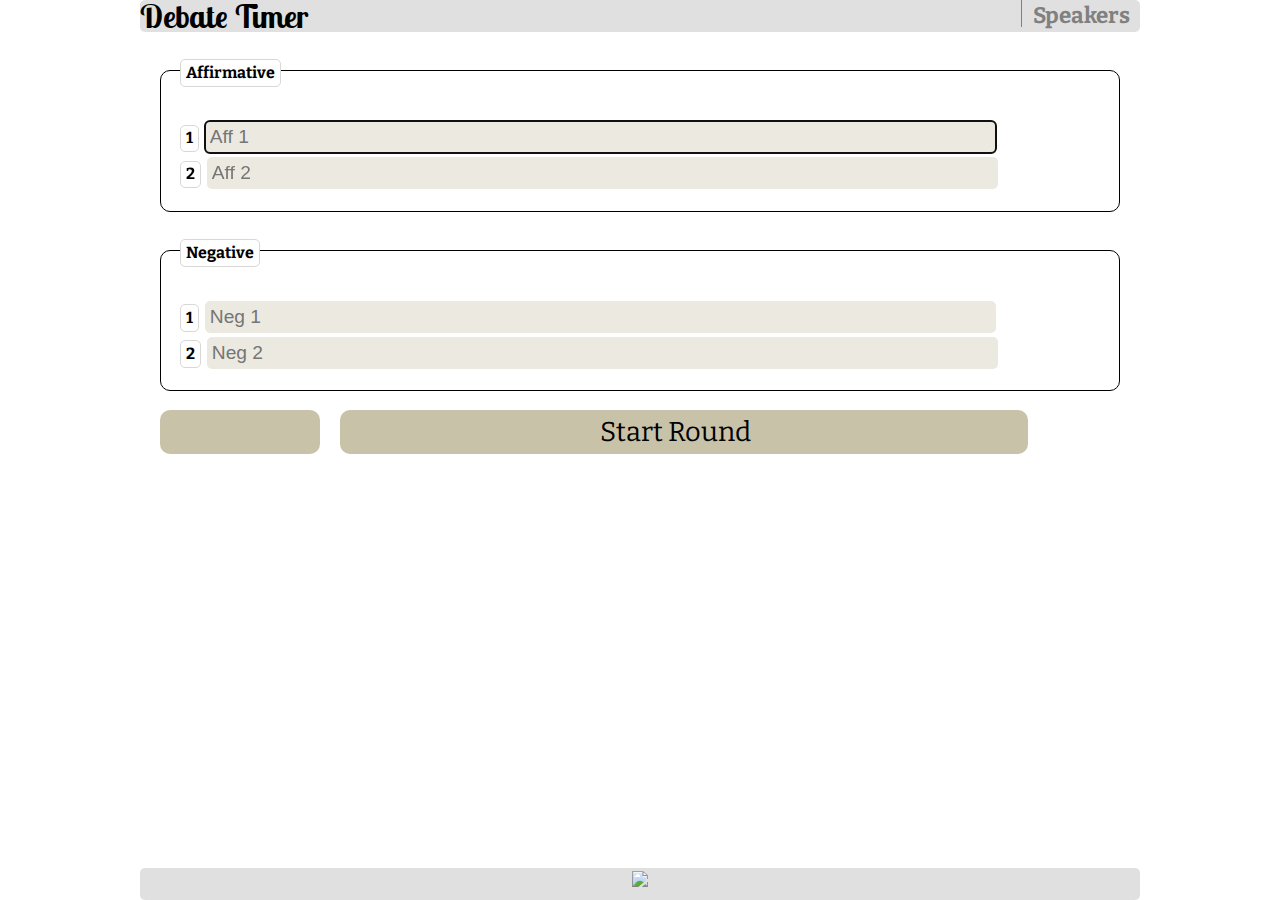
==== commit 6ce76ccd: "update style page for button width" ====
--- a/speakers.html
+++ b/speakers.html
@@ -38,14 +38,14 @@
             <div class="div-with-header">
                 <span class="white-header">Affirmative</span>
                 <label for="1A" class="style-tp">1</label>
-                <input type="text" name="1A" autofocus="autofocus" placeholder="Aff 1">
+                <input type="text" name="1A" autofocus="autofocus" placeholder="Aff 1"><br>
                 <label for="2A" class="style-tp">2</label>
                 <input type="text" name="2A" class="style-tp" placeholder="Aff 2">
             </div>
             <div class="div-with-header">
                 <span class="white-header">Negative</span>
                 <label for="1N" class="style-tp">1</label>
-                <input type="text" name="1N" placeholder="Neg 1">
+                <input type="text" name="1N" placeholder="Neg 1"><br>
                 <label for="2N" class="style-tp">2</label>
                 <input type="text" name="2N" class="style-tp" placeholder="Neg 2">
             </div>
--- a/css/screen.css
+++ b/css/screen.css
@@ -173,25 +173,27 @@
 }
 
 /* line 130, ../sass/screen.scss */
+.between-header-footer {
+  margin-left: 2%;
+  margin-right: 2%;
+}
+
+/* line 135, ../sass/screen.scss */
 #debate-style_button_container {
-  bottom: 15%;
-  position: absolute;
-  margin-left: 5%;
-  width: 90%;
-}
-
-/* line 137, ../sass/screen.scss */
+  margin-top: 70px;
+  width: 100%;
+}
+
+/* line 140, ../sass/screen.scss */
 .debate-style-button {
   font-family: Bitter, Serif;
-  min-height: 2.5em;
-  width: 100%;
   padding-bottom: .4em;
   padding-top: .4em;
   text-align: center;
   background-color: rgba(176, 168, 131, 0.7);
   border-radius: 10px;
 }
-/* line 147, ../sass/screen.scss */
+/* line 148, ../sass/screen.scss */
 .debate-style-button:hover {
   background-image: url('[data-uri]');
   background-size: 100%;
@@ -199,30 +201,26 @@
   background-image: -webkit-radial-gradient(#ffffff, #b0a883);
   background-image: radial-gradient(#ffffff, #b0a883);
 }
-/* line 151, ../sass/screen.scss */
+/* line 152, ../sass/screen.scss */
 .debate-style-button h1 {
   font-size: 2.5em;
   display: block;
 }
-/* line 155, ../sass/screen.scss */
+/* line 156, ../sass/screen.scss */
 .debate-style-button h2 {
   font-size: 1.5em;
-}
-/* line 158, ../sass/screen.scss */
+  display: block;
+}
+/* line 160, ../sass/screen.scss */
 .debate-style-button h3 {
   padding-top: .25em;
   font-size: 1em;
-}
-
-/* line 165, ../sass/screen.scss */
-#tp-button {
-  margin-top: 1.5em;
-}
-
-/* line 172, ../sass/screen.scss */
-.between-header-footer {
-  margin-left: 2%;
-  margin-right: 2%;
+  display: block;
+}
+
+/* line 169, ../sass/screen.scss */
+#ld-button {
+  margin-bottom: 2%;
 }
 
 /* line 177, ../sass/screen.scss */
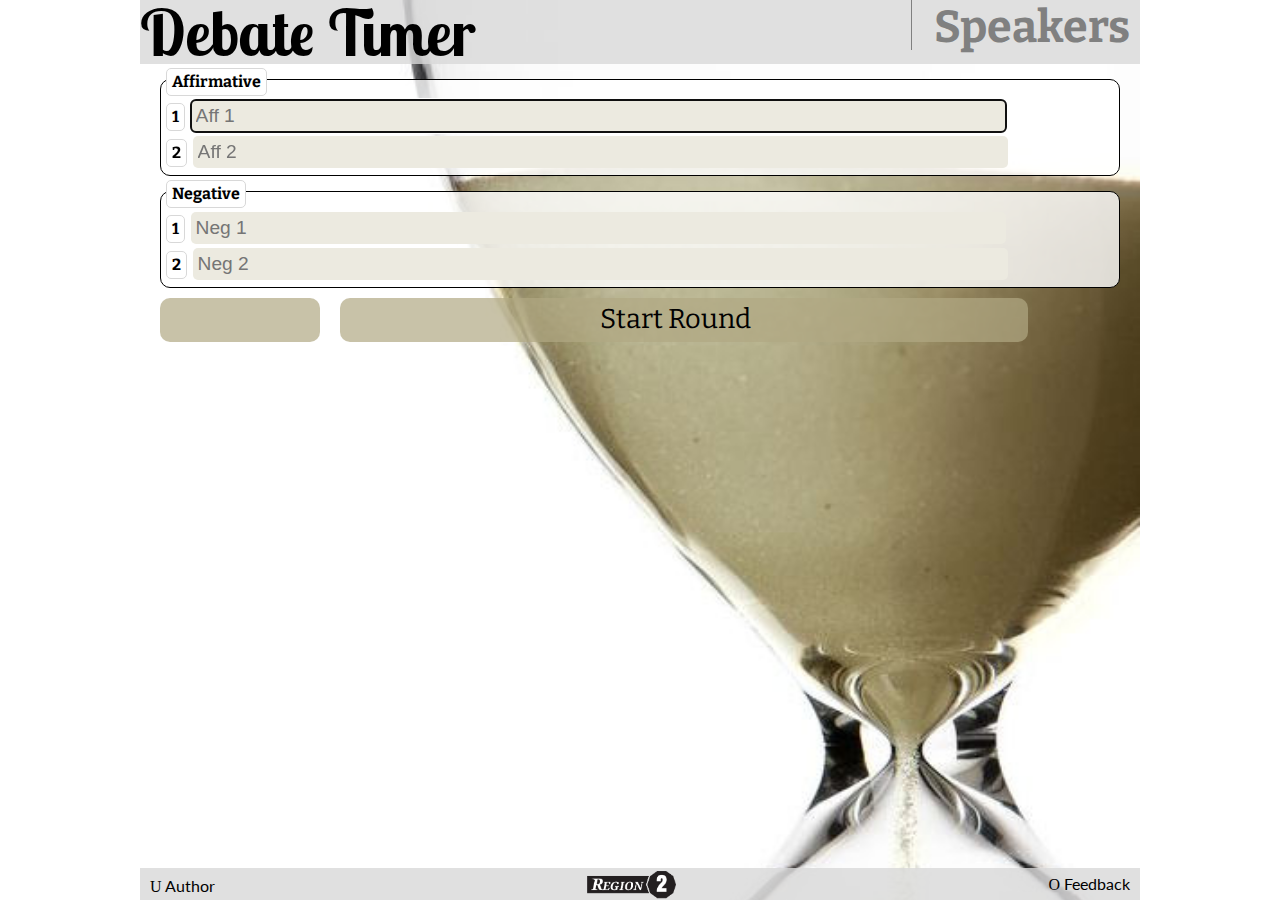
==== commit 95a537a0: "add author and feedback to footer" ====
--- a/speakers.html
+++ b/speakers.html
@@ -33,8 +33,8 @@
             <span class="right">Speakers</span>
         </header>
 
-        
         <form id="speakers-form" class="between-header-footer" action="start.html">
+            
             <div class="div-with-header">
                 <span class="white-header">Affirmative</span>
                 <label for="1A" class="style-tp">1</label>
@@ -42,6 +42,7 @@
                 <label for="2A" class="style-tp">2</label>
                 <input type="text" name="2A" class="style-tp" placeholder="Aff 2">
             </div>
+            
             <div class="div-with-header">
                 <span class="white-header">Negative</span>
                 <label for="1N" class="style-tp">1</label>
@@ -51,8 +52,7 @@
             </div>
             <div id="button-prev-next-container">
                 <a href="index.html" class="button-prev-next sand-hover" id="button-prev"></a>
-<!--                 <button type="submit" class="button-prev-next sand-hover" id="button-next">Skip &ndash; Next</button>
- -->                <a type="submit" class="button-prev-next sand-hover" id="button-next">Start Round</a>
+                <a type="submit" class="button-prev-next sand-hover" id="button-next">Start Round</a>
             </div>
         </form>
     
@@ -60,7 +60,9 @@
     </div>
 
     <footer id="main-footer">
+        <div class="footer-left"><a target="_blank" href="http://www.linkedin.com/pub/gaylen-miller/15/b90/62/"><span class="iconfont">U</span> Author</a></div>
         <img src="img/region-2-logo-546x173.png">
+        <div class="footer-right"><a target="_blank" href="https://www.surveymonkey.com/r/5Q7BFKV"><span class="iconfont">O</span> Feedback</a></div>
     </footer>
 
     <script src="http://ajax.googleapis.com/ajax/libs/jquery/1.10.2/jquery.min.js"></script>
--- a/css/screen.css
+++ b/css/screen.css
@@ -5,7 +5,7 @@
 @import url(http://fonts.googleapis.com/css?family=Lobster+Two:700);
 @import url(http://fonts.googleapis.com/css?family=Bitter);
 @import url(http://fonts.googleapis.com/css?family=Lato);
-/* line 5, ../../../.rbenv/versions/2.1.2/lib/ruby/gems/2.1.0/gems/compass-core-1.0.1/stylesheets/compass/reset/_utilities.scss */
+/* line 5, ../../../.rbenv/versions/2.1.5/lib/ruby/gems/2.1.0/gems/compass-core-1.0.1/stylesheets/compass/reset/_utilities.scss */
 html, body, div, span, applet, object, iframe,
 h1, h2, h3, h4, h5, h6, p, blockquote, pre,
 a, abbr, acronym, address, big, cite, code,
@@ -27,45 +27,45 @@
   vertical-align: baseline;
 }
 
-/* line 22, ../../../.rbenv/versions/2.1.2/lib/ruby/gems/2.1.0/gems/compass-core-1.0.1/stylesheets/compass/reset/_utilities.scss */
+/* line 22, ../../../.rbenv/versions/2.1.5/lib/ruby/gems/2.1.0/gems/compass-core-1.0.1/stylesheets/compass/reset/_utilities.scss */
 html {
   line-height: 1;
 }
 
-/* line 24, ../../../.rbenv/versions/2.1.2/lib/ruby/gems/2.1.0/gems/compass-core-1.0.1/stylesheets/compass/reset/_utilities.scss */
+/* line 24, ../../../.rbenv/versions/2.1.5/lib/ruby/gems/2.1.0/gems/compass-core-1.0.1/stylesheets/compass/reset/_utilities.scss */
 ol, ul {
   list-style: none;
 }
 
-/* line 26, ../../../.rbenv/versions/2.1.2/lib/ruby/gems/2.1.0/gems/compass-core-1.0.1/stylesheets/compass/reset/_utilities.scss */
+/* line 26, ../../../.rbenv/versions/2.1.5/lib/ruby/gems/2.1.0/gems/compass-core-1.0.1/stylesheets/compass/reset/_utilities.scss */
 table {
   border-collapse: collapse;
   border-spacing: 0;
 }
 
-/* line 28, ../../../.rbenv/versions/2.1.2/lib/ruby/gems/2.1.0/gems/compass-core-1.0.1/stylesheets/compass/reset/_utilities.scss */
+/* line 28, ../../../.rbenv/versions/2.1.5/lib/ruby/gems/2.1.0/gems/compass-core-1.0.1/stylesheets/compass/reset/_utilities.scss */
 caption, th, td {
   text-align: left;
   font-weight: normal;
   vertical-align: middle;
 }
 
-/* line 30, ../../../.rbenv/versions/2.1.2/lib/ruby/gems/2.1.0/gems/compass-core-1.0.1/stylesheets/compass/reset/_utilities.scss */
+/* line 30, ../../../.rbenv/versions/2.1.5/lib/ruby/gems/2.1.0/gems/compass-core-1.0.1/stylesheets/compass/reset/_utilities.scss */
 q, blockquote {
   quotes: none;
 }
-/* line 103, ../../../.rbenv/versions/2.1.2/lib/ruby/gems/2.1.0/gems/compass-core-1.0.1/stylesheets/compass/reset/_utilities.scss */
+/* line 103, ../../../.rbenv/versions/2.1.5/lib/ruby/gems/2.1.0/gems/compass-core-1.0.1/stylesheets/compass/reset/_utilities.scss */
 q:before, q:after, blockquote:before, blockquote:after {
   content: "";
   content: none;
 }
 
-/* line 32, ../../../.rbenv/versions/2.1.2/lib/ruby/gems/2.1.0/gems/compass-core-1.0.1/stylesheets/compass/reset/_utilities.scss */
+/* line 32, ../../../.rbenv/versions/2.1.5/lib/ruby/gems/2.1.0/gems/compass-core-1.0.1/stylesheets/compass/reset/_utilities.scss */
 a img {
   border: none;
 }
 
-/* line 116, ../../../.rbenv/versions/2.1.2/lib/ruby/gems/2.1.0/gems/compass-core-1.0.1/stylesheets/compass/reset/_utilities.scss */
+/* line 116, ../../../.rbenv/versions/2.1.5/lib/ruby/gems/2.1.0/gems/compass-core-1.0.1/stylesheets/compass/reset/_utilities.scss */
 article, aside, details, figcaption, figure, footer, header, hgroup, main, menu, nav, section, summary {
   display: block;
 }
@@ -77,12 +77,12 @@
   font-weight: normal;
   font-style: normal;
 }
-/* line 10, ../../../.rbenv/versions/2.1.2/lib/ruby/gems/2.1.0/gems/compass-core-1.0.1/stylesheets/compass/layout/_sticky-footer.scss */
+/* line 10, ../../../.rbenv/versions/2.1.5/lib/ruby/gems/2.1.0/gems/compass-core-1.0.1/stylesheets/compass/layout/_sticky-footer.scss */
 html, body {
   height: 100%;
 }
 
-/* line 12, ../../../.rbenv/versions/2.1.2/lib/ruby/gems/2.1.0/gems/compass-core-1.0.1/stylesheets/compass/layout/_sticky-footer.scss */
+/* line 12, ../../../.rbenv/versions/2.1.5/lib/ruby/gems/2.1.0/gems/compass-core-1.0.1/stylesheets/compass/layout/_sticky-footer.scss */
 #root {
   clear: both;
   min-height: 100%;
@@ -90,12 +90,12 @@
   height: 100%;
   margin-bottom: -2em;
 }
-/* line 18, ../../../.rbenv/versions/2.1.2/lib/ruby/gems/2.1.0/gems/compass-core-1.0.1/stylesheets/compass/layout/_sticky-footer.scss */
+/* line 18, ../../../.rbenv/versions/2.1.5/lib/ruby/gems/2.1.0/gems/compass-core-1.0.1/stylesheets/compass/layout/_sticky-footer.scss */
 #root #root-footer {
   height: 2em;
 }
 
-/* line 20, ../../../.rbenv/versions/2.1.2/lib/ruby/gems/2.1.0/gems/compass-core-1.0.1/stylesheets/compass/layout/_sticky-footer.scss */
+/* line 20, ../../../.rbenv/versions/2.1.5/lib/ruby/gems/2.1.0/gems/compass-core-1.0.1/stylesheets/compass/layout/_sticky-footer.scss */
 #main-footer {
   clear: both;
   position: relative;
@@ -130,7 +130,6 @@
   font-size: 2em;
   font-weight: bold;
   background-color: rgba(216, 216, 216, 0.8);
-  border-radius: 5px;
 }
 /* line 86, ../sass/screen.scss */
 header div {
@@ -156,35 +155,48 @@
 /* line 107, ../sass/screen.scss */
 footer {
   background-color: rgba(216, 216, 216, 0.8);
-  border-radius: 5px;
-  text-align: center;
-}
-/* line 112, ../sass/screen.scss */
+  text-align: center;
+}
+/* line 110, ../sass/screen.scss */
+footer .footer-right {
+  float: right;
+  position: relative;
+  top: 25%;
+  right: 1%;
+}
+/* line 116, ../sass/screen.scss */
+footer .footer-left {
+  float: left;
+  position: relative;
+  top: 30%;
+  left: 1%;
+}
+/* line 123, ../sass/screen.scss */
 footer img {
+  position: relative;
   height: 88%;
-  position: relative;
   top: 8%;
 }
 
-/* line 121, ../sass/screen.scss */
+/* line 133, ../sass/screen.scss */
 a {
   color: black;
   text-decoration: none;
 }
 
-/* line 130, ../sass/screen.scss */
+/* line 142, ../sass/screen.scss */
 .between-header-footer {
   margin-left: 2%;
   margin-right: 2%;
 }
 
-/* line 135, ../sass/screen.scss */
+/* line 147, ../sass/screen.scss */
 #debate-style_button_container {
   margin-top: 70px;
   width: 100%;
 }
 
-/* line 140, ../sass/screen.scss */
+/* line 152, ../sass/screen.scss */
 .debate-style-button {
   font-family: Bitter, Serif;
   padding-bottom: .4em;
@@ -193,7 +205,7 @@
   background-color: rgba(176, 168, 131, 0.7);
   border-radius: 10px;
 }
-/* line 148, ../sass/screen.scss */
+/* line 160, ../sass/screen.scss */
 .debate-style-button:hover {
   background-image: url('[data-uri]');
   background-size: 100%;
@@ -201,43 +213,43 @@
   background-image: -webkit-radial-gradient(#ffffff, #b0a883);
   background-image: radial-gradient(#ffffff, #b0a883);
 }
-/* line 152, ../sass/screen.scss */
+/* line 164, ../sass/screen.scss */
 .debate-style-button h1 {
   font-size: 2.5em;
   display: block;
 }
-/* line 156, ../sass/screen.scss */
+/* line 168, ../sass/screen.scss */
 .debate-style-button h2 {
   font-size: 1.5em;
   display: block;
 }
-/* line 160, ../sass/screen.scss */
+/* line 172, ../sass/screen.scss */
 .debate-style-button h3 {
   padding-top: .25em;
   font-size: 1em;
   display: block;
 }
 
-/* line 169, ../sass/screen.scss */
+/* line 181, ../sass/screen.scss */
 #ld-button {
   margin-bottom: 2%;
 }
 
-/* line 177, ../sass/screen.scss */
+/* line 189, ../sass/screen.scss */
 fieldset {
   border: 1px solid;
   padding: 2%;
   margin: 2%;
   border-radius: 10px;
-  background-color: rgba(255, 255, 255, 0.3);
-}
-/* line 183, ../sass/screen.scss */
+  background-color: rgba(255, 255, 255, 0.8);
+}
+/* line 195, ../sass/screen.scss */
 fieldset legend {
   font-family: Bitter, Serif;
   padding: 2px;
 }
 
-/* line 189, ../sass/screen.scss */
+/* line 201, ../sass/screen.scss */
 label {
   display: inline-block;
   font-family: Bitter, Serif;
@@ -248,7 +260,7 @@
   padding: .3em;
 }
 
-/* line 199, ../sass/screen.scss */
+/* line 211, ../sass/screen.scss */
 input {
   display: inline-block;
   border-radius: 5px;
@@ -260,18 +272,17 @@
   width: 85%;
 }
 
-/* line 210, ../sass/screen.scss */
+/* line 222, ../sass/screen.scss */
 .div-with-header {
   border: 1px solid;
-  padding: 5% 2% 2% 2%;
-  margin-top: 4%;
-  margin-bottom: 2%;
-  border-radius: 10px;
-  background-color: rgba(255, 255, 255, 0.3);
+  padding: 18px 5px 5px 5px;
+  margin-top: 15px;
+  border-radius: 10px;
+  background-color: rgba(255, 255, 255, 0.8);
   position: relative;
 }
 
-/* line 222, ../sass/screen.scss */
+/* line 234, ../sass/screen.scss */
 .white-header {
   font-family: Bitter, Serif;
   font-weight: bold;
@@ -283,19 +294,19 @@
   top: -.75em;
 }
 
-/* line 239, ../sass/screen.scss */
+/* line 251, ../sass/screen.scss */
 .style-ld {
   display: none;
 }
 
-/* line 243, ../sass/screen.scss */
+/* line 255, ../sass/screen.scss */
 #button-prev-next-container {
   font-family: Bitter, Serif;
   width: 100%;
-  margin-top: 2%;
-}
-
-/* line 250, ../sass/screen.scss */
+  padding-top: 10px;
+}
+
+/* line 263, ../sass/screen.scss */
 .sand-hover:hover {
   background-image: url('[data-uri]');
   background-size: 100%;
@@ -304,7 +315,7 @@
   background-image: radial-gradient(#ffffff, #b0a883);
 }
 
-/* line 254, ../sass/screen.scss */
+/* line 267, ../sass/screen.scss */
 .button-prev-next {
   font-family: Bitter, Serif;
   font-size: 1.7em;
@@ -316,34 +327,34 @@
   cursor: pointer;
 }
 
-/* line 269, ../sass/screen.scss */
+/* line 282, ../sass/screen.scss */
 #button-next {
   width: 70%;
   height: 100%;
   float: left;
   margin-left: 2%;
 }
-/* line 275, ../sass/screen.scss */
+/* line 288, ../sass/screen.scss */
 #button-next::after {
   content: url('../img/glyphicons/png/glyphicons_223_chevron-right.png?1372836252');
   padding-left: .3em;
   padding-right: .3em;
 }
 
-/* line 283, ../sass/screen.scss */
+/* line 296, ../sass/screen.scss */
 #button-prev {
   width: 15%;
   height: 100%;
   float: left;
 }
-/* line 288, ../sass/screen.scss */
+/* line 301, ../sass/screen.scss */
 #button-prev::before {
   content: url('../img/glyphicons/png/glyphicons_224_chevron-left.png?1372836374');
   padding-left: .3em;
   padding-right: .3em;
 }
 
-/* line 295, ../sass/screen.scss */
+/* line 308, ../sass/screen.scss */
 #button-skip {
   font-family: Bitter, Serif;
   font-size: 1em;
@@ -357,24 +368,24 @@
   margin-top: .5em;
 }
 
-/* line 314, ../sass/screen.scss */
+/* line 327, ../sass/screen.scss */
 #speech-speaker-header {
   font-size: 1.2em;
   font-weight: bold;
 }
-/* line 317, ../sass/screen.scss */
+/* line 330, ../sass/screen.scss */
 #speech-speaker-header #speech-heading {
   display: inline-block;
-  width: 28%;
-  text-align: center;
-}
-/* line 322, ../sass/screen.scss */
+  min-width: 30%;
+  text-align: center;
+}
+/* line 335, ../sass/screen.scss */
 #speech-speaker-header #speaker-heading {
   display: inline-block;
-  width: 65%;
-}
-
-/* line 332, ../sass/screen.scss */
+  width: 63%;
+}
+
+/* line 345, ../sass/screen.scss */
 #sand-column {
   border: solid 1px;
   width: 20%;
@@ -384,7 +395,7 @@
   border-radius: 10px;
 }
 
-/* line 342, ../sass/screen.scss */
+/* line 355, ../sass/screen.scss */
 #timer-display {
   width: 100%;
   font-size: 5em;
@@ -392,21 +403,21 @@
   text-align: right;
 }
 
-/* line 350, ../sass/screen.scss */
+/* line 363, ../sass/screen.scss */
 #start-stop-button {
   font-family: Bitter, Serif;
   font-size: 2.5rem;
   text-align: center;
-  padding: 2%;
-  margin-bottom: 2%;
-  border-radius: 10px;
-}
-
-/* line 359, ../sass/screen.scss */
+  padding: 8px;
+  margin-top: 5px;
+  border-radius: 10px;
+}
+
+/* line 373, ../sass/screen.scss */
 .start {
-  background-color: rgba(89, 127, 73, 0.5);
-}
-/* line 361, ../sass/screen.scss */
+  background-color: rgba(89, 127, 73, 0.8);
+}
+/* line 375, ../sass/screen.scss */
 .start:hover {
   background-image: url('[data-uri]');
   background-size: 100%;
@@ -416,11 +427,11 @@
   cursor: pointer;
 }
 
-/* line 366, ../sass/screen.scss */
+/* line 380, ../sass/screen.scss */
 .stop {
-  background-color: rgba(204, 106, 97, 0.5);
-}
-/* line 368, ../sass/screen.scss */
+  background-color: rgba(204, 106, 97, 0.8);
+}
+/* line 382, ../sass/screen.scss */
 .stop:hover {
   background-image: url('[data-uri]');
   background-size: 100%;
@@ -430,77 +441,82 @@
   cursor: pointer;
 }
 
-/* line 375, ../sass/screen.scss */
+/* line 389, ../sass/screen.scss */
 .control-buttons {
   font-family: Bitter, Serif;
   font-size: 1.6rem;
   text-align: center;
   border-radius: 10px;
   display: inline-block;
-}
-
-/* line 383, ../sass/screen.scss */
+  padding: 2% 0%;
+  margin-top: 5px;
+}
+
+/* line 399, ../sass/screen.scss */
 #up-arrow {
   width: 30%;
-  padding: 2% 0%;
   display: none;
 }
 
-/* line 389, ../sass/screen.scss */
+/* line 405, ../sass/screen.scss */
 #down-arrow {
   width: 30%;
-  padding: 2% 0%;
-}
-
-/* line 394, ../sass/screen.scss */
+}
+
+/* line 410, ../sass/screen.scss */
 #next-speech-button {
   width: 68%;
-  padding: 2% 0;
-}
-
-/* line 399, ../sass/screen.scss */
+}
+
+/* line 415, ../sass/screen.scss */
 #prev-speech-button {
   width: 100%;
-  padding: 2% 0;
   margin-bottom: 2%;
 }
 
-/* line 407, ../sass/screen.scss */
+/* line 422, ../sass/screen.scss */
+#well-done-image a {
+  padding-left: 2%;
+  padding-right: 2%;
+  margin-top: 2%;
+}
+
+/* line 429, ../sass/screen.scss */
 table {
   border: solid 1px;
   width: 100%;
   border-radius: 10px;
 }
-/* line 412, ../sass/screen.scss */
+/* line 434, ../sass/screen.scss */
 table td, table th {
   text-align: center;
   border-right: solid 1px;
 }
-/* line 416, ../sass/screen.scss */
+/* line 438, ../sass/screen.scss */
 table th {
   background-color: grey;
   font-weight: bold;
 }
-/* line 420, ../sass/screen.scss */
+/* line 442, ../sass/screen.scss */
 table tr {
   border-bottom: solid 1px;
 }
 
-/* line 425, ../sass/screen.scss */
+/* line 447, ../sass/screen.scss */
 #speech-speaker-table {
   display: none;
 }
 
-/* line 429, ../sass/screen.scss */
+/* line 451, ../sass/screen.scss */
 .iconfont {
   font-family: "web_symbolsregular";
 }
 
-/* line 433, ../sass/screen.scss */
+/* line 455, ../sass/screen.scss */
 .active {
   background-color: rgba(176, 168, 131, 0.7);
 }
-/* line 435, ../sass/screen.scss */
+/* line 457, ../sass/screen.scss */
 .active:hover {
   background-image: url('[data-uri]');
   background-size: 100%;
@@ -510,33 +526,121 @@
   cursor: pointer;
 }
 
-/* line 440, ../sass/screen.scss */
+/* line 462, ../sass/screen.scss */
 .inactive {
   background-color: rgba(216, 216, 216, 0.8);
 }
 
-/* line 448, ../sass/screen.scss */
+/* line 470, ../sass/screen.scss */
 .completed {
-  background-color: rgba(204, 106, 97, 0.5);
-}
-
-/* line 452, ../sass/screen.scss */
+  background-color: rgba(204, 106, 97, 0.8);
+}
+
+/* line 474, ../sass/screen.scss */
 .current {
-  background-color: rgba(89, 127, 73, 0.5);
-}
-
-/* line 456, ../sass/screen.scss */
+  background-color: rgba(89, 127, 73, 0.8);
+}
+
+/* line 478, ../sass/screen.scss */
 .incomplete {
   color: grey;
-}
-
-/* line 462, ../sass/screen.scss */
+  background-color: rgba(255, 255, 255, 0.8);
+}
+
+/* line 485, ../sass/screen.scss */
 #well-done-image {
   background: white;
   display: none;
 }
-/* line 468, ../sass/screen.scss */
+/* line 491, ../sass/screen.scss */
 #well-done-image img {
   max-width: 100%;
   max-height: 100%;
 }
+
+/* line 498, ../sass/screen.scss */
+.block {
+  display: block;
+}
+
+@media screen and (min-width: 320px) {
+  /* line 504, ../sass/screen.scss */
+  #timer-display {
+    font-size: 6em;
+  }
+}
+@media screen and (min-width: 360px) {
+  /* line 511, ../sass/screen.scss */
+  #timer-display {
+    font-size: 7em;
+  }
+}
+@media screen and (min-width: 480px) {
+  /* line 518, ../sass/screen.scss */
+  header {
+    font-size: 2.5em;
+  }
+
+  /* line 521, ../sass/screen.scss */
+  #speech-speaker-header {
+    font-size: 2em;
+  }
+
+  /* line 524, ../sass/screen.scss */
+  #timer-display {
+    font-size: 10em;
+  }
+}
+@media screen and (min-width: 620px) {
+  /* line 531, ../sass/screen.scss */
+  #speech-speaker-header {
+    font-size: 2.5em;
+  }
+
+  /* line 535, ../sass/screen.scss */
+  #timer-display {
+    font-size: 12em;
+  }
+}
+@media screen and (min-width: 768px) {
+  /* line 542, ../sass/screen.scss */
+  #timer-display {
+    font-size: 15em;
+  }
+
+  /* line 546, ../sass/screen.scss */
+  header {
+    font-size: 3em;
+  }
+
+  /* line 549, ../sass/screen.scss */
+  #speech-speaker-header {
+    font-size: 3em;
+  }
+
+  /* line 553, ../sass/screen.scss */
+  #start-stop-button {
+    font-size: 3rem;
+  }
+}
+@media screen and (min-width: 980px) {
+  /* line 559, ../sass/screen.scss */
+  #timer-display {
+    font-size: 20em;
+  }
+
+  /* line 563, ../sass/screen.scss */
+  header {
+    font-size: 4em;
+  }
+
+  /* line 566, ../sass/screen.scss */
+  #speech-speaker-header {
+    font-size: 3em;
+  }
+
+  /* line 569, ../sass/screen.scss */
+  #start-stop-button {
+    font-size: 4rem;
+  }
+}
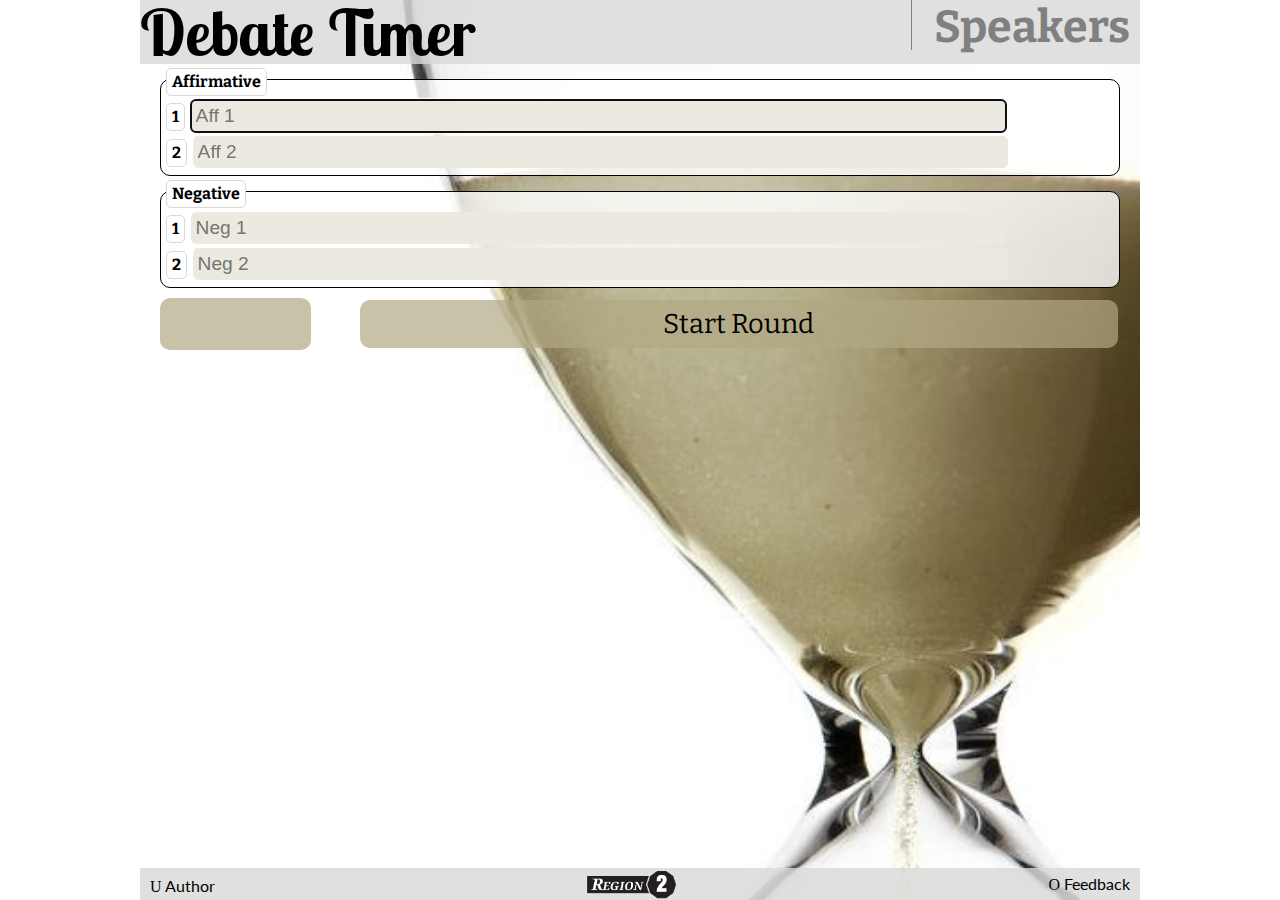
==== commit 05653036: "change the submit button back to input so enter works" ====
--- a/speakers.html
+++ b/speakers.html
@@ -52,7 +52,7 @@
             </div>
             <div id="button-prev-next-container">
                 <a href="index.html" class="button-prev-next sand-hover" id="button-prev"></a>
-                <a type="submit" class="button-prev-next sand-hover" id="button-next">Start Round</a>
+                <input type="submit" class="button-prev-next sand-hover" id="button-next" value="Start Round">
             </div>
         </form>
     
--- a/css/screen.css
+++ b/css/screen.css
@@ -272,7 +272,7 @@
   width: 85%;
 }
 
-/* line 222, ../sass/screen.scss */
+/* line 223, ../sass/screen.scss */
 .div-with-header {
   border: 1px solid;
   padding: 18px 5px 5px 5px;
@@ -282,7 +282,7 @@
   position: relative;
 }
 
-/* line 234, ../sass/screen.scss */
+/* line 235, ../sass/screen.scss */
 .white-header {
   font-family: Bitter, Serif;
   font-weight: bold;
@@ -294,19 +294,19 @@
   top: -.75em;
 }
 
-/* line 251, ../sass/screen.scss */
+/* line 247, ../sass/screen.scss */
+#button-prev-next-container {
+  font-family: Bitter, Serif;
+  width: 100%;
+  padding-top: 10px;
+}
+
+/* line 260, ../sass/screen.scss */
 .style-ld {
   display: none;
 }
 
-/* line 255, ../sass/screen.scss */
-#button-prev-next-container {
-  font-family: Bitter, Serif;
-  width: 100%;
-  padding-top: 10px;
-}
-
-/* line 263, ../sass/screen.scss */
+/* line 264, ../sass/screen.scss */
 .sand-hover:hover {
   background-image: url('[data-uri]');
   background-size: 100%;
@@ -315,7 +315,7 @@
   background-image: radial-gradient(#ffffff, #b0a883);
 }
 
-/* line 267, ../sass/screen.scss */
+/* line 268, ../sass/screen.scss */
 .button-prev-next {
   font-family: Bitter, Serif;
   font-size: 1.7em;
@@ -327,34 +327,32 @@
   cursor: pointer;
 }
 
-/* line 282, ../sass/screen.scss */
+/* line 283, ../sass/screen.scss */
 #button-next {
-  width: 70%;
-  height: 100%;
-  float: left;
-  margin-left: 2%;
-}
-/* line 288, ../sass/screen.scss */
+  width: 79%;
+  float: right;
+}
+/* line 286, ../sass/screen.scss */
 #button-next::after {
   content: url('../img/glyphicons/png/glyphicons_223_chevron-right.png?1372836252');
   padding-left: .3em;
   padding-right: .3em;
 }
 
-/* line 296, ../sass/screen.scss */
+/* line 294, ../sass/screen.scss */
 #button-prev {
-  width: 15%;
-  height: 100%;
+  width: 14%;
   float: left;
-}
-/* line 301, ../sass/screen.scss */
+  padding-top: 17px;
+}
+/* line 299, ../sass/screen.scss */
 #button-prev::before {
   content: url('../img/glyphicons/png/glyphicons_224_chevron-left.png?1372836374');
   padding-left: .3em;
   padding-right: .3em;
 }
 
-/* line 308, ../sass/screen.scss */
+/* line 306, ../sass/screen.scss */
 #button-skip {
   font-family: Bitter, Serif;
   font-size: 1em;
@@ -368,24 +366,24 @@
   margin-top: .5em;
 }
 
-/* line 327, ../sass/screen.scss */
+/* line 325, ../sass/screen.scss */
 #speech-speaker-header {
   font-size: 1.2em;
   font-weight: bold;
 }
-/* line 330, ../sass/screen.scss */
+/* line 328, ../sass/screen.scss */
 #speech-speaker-header #speech-heading {
   display: inline-block;
   min-width: 30%;
   text-align: center;
 }
-/* line 335, ../sass/screen.scss */
+/* line 333, ../sass/screen.scss */
 #speech-speaker-header #speaker-heading {
   display: inline-block;
   width: 63%;
 }
 
-/* line 345, ../sass/screen.scss */
+/* line 343, ../sass/screen.scss */
 #sand-column {
   border: solid 1px;
   width: 20%;
@@ -395,7 +393,7 @@
   border-radius: 10px;
 }
 
-/* line 355, ../sass/screen.scss */
+/* line 353, ../sass/screen.scss */
 #timer-display {
   width: 100%;
   font-size: 5em;
@@ -403,7 +401,7 @@
   text-align: right;
 }
 
-/* line 363, ../sass/screen.scss */
+/* line 361, ../sass/screen.scss */
 #start-stop-button {
   font-family: Bitter, Serif;
   font-size: 2.5rem;
@@ -413,11 +411,11 @@
   border-radius: 10px;
 }
 
-/* line 373, ../sass/screen.scss */
+/* line 371, ../sass/screen.scss */
 .start {
   background-color: rgba(89, 127, 73, 0.8);
 }
-/* line 375, ../sass/screen.scss */
+/* line 373, ../sass/screen.scss */
 .start:hover {
   background-image: url('[data-uri]');
   background-size: 100%;
@@ -427,11 +425,11 @@
   cursor: pointer;
 }
 
-/* line 380, ../sass/screen.scss */
+/* line 378, ../sass/screen.scss */
 .stop {
   background-color: rgba(204, 106, 97, 0.8);
 }
-/* line 382, ../sass/screen.scss */
+/* line 380, ../sass/screen.scss */
 .stop:hover {
   background-image: url('[data-uri]');
   background-size: 100%;
@@ -441,7 +439,7 @@
   cursor: pointer;
 }
 
-/* line 389, ../sass/screen.scss */
+/* line 387, ../sass/screen.scss */
 .control-buttons {
   font-family: Bitter, Serif;
   font-size: 1.6rem;
@@ -452,71 +450,71 @@
   margin-top: 5px;
 }
 
-/* line 399, ../sass/screen.scss */
+/* line 397, ../sass/screen.scss */
 #up-arrow {
   width: 30%;
   display: none;
 }
 
-/* line 405, ../sass/screen.scss */
+/* line 403, ../sass/screen.scss */
 #down-arrow {
   width: 30%;
 }
 
-/* line 410, ../sass/screen.scss */
+/* line 408, ../sass/screen.scss */
 #next-speech-button {
   width: 68%;
 }
 
-/* line 415, ../sass/screen.scss */
+/* line 413, ../sass/screen.scss */
 #prev-speech-button {
   width: 100%;
   margin-bottom: 2%;
 }
 
-/* line 422, ../sass/screen.scss */
+/* line 420, ../sass/screen.scss */
 #well-done-image a {
   padding-left: 2%;
   padding-right: 2%;
   margin-top: 2%;
 }
 
-/* line 429, ../sass/screen.scss */
+/* line 427, ../sass/screen.scss */
 table {
   border: solid 1px;
   width: 100%;
   border-radius: 10px;
 }
-/* line 434, ../sass/screen.scss */
+/* line 432, ../sass/screen.scss */
 table td, table th {
   text-align: center;
   border-right: solid 1px;
 }
-/* line 438, ../sass/screen.scss */
+/* line 436, ../sass/screen.scss */
 table th {
   background-color: grey;
   font-weight: bold;
 }
-/* line 442, ../sass/screen.scss */
+/* line 440, ../sass/screen.scss */
 table tr {
   border-bottom: solid 1px;
 }
 
-/* line 447, ../sass/screen.scss */
+/* line 445, ../sass/screen.scss */
 #speech-speaker-table {
   display: none;
 }
 
-/* line 451, ../sass/screen.scss */
+/* line 449, ../sass/screen.scss */
 .iconfont {
   font-family: "web_symbolsregular";
 }
 
-/* line 455, ../sass/screen.scss */
+/* line 453, ../sass/screen.scss */
 .active {
   background-color: rgba(176, 168, 131, 0.7);
 }
-/* line 457, ../sass/screen.scss */
+/* line 455, ../sass/screen.scss */
 .active:hover {
   background-image: url('[data-uri]');
   background-size: 100%;
@@ -526,120 +524,120 @@
   cursor: pointer;
 }
 
-/* line 462, ../sass/screen.scss */
+/* line 460, ../sass/screen.scss */
 .inactive {
   background-color: rgba(216, 216, 216, 0.8);
 }
 
-/* line 470, ../sass/screen.scss */
+/* line 468, ../sass/screen.scss */
 .completed {
   background-color: rgba(204, 106, 97, 0.8);
 }
 
-/* line 474, ../sass/screen.scss */
+/* line 472, ../sass/screen.scss */
 .current {
   background-color: rgba(89, 127, 73, 0.8);
 }
 
-/* line 478, ../sass/screen.scss */
+/* line 476, ../sass/screen.scss */
 .incomplete {
   color: grey;
   background-color: rgba(255, 255, 255, 0.8);
 }
 
-/* line 485, ../sass/screen.scss */
+/* line 483, ../sass/screen.scss */
 #well-done-image {
   background: white;
   display: none;
 }
-/* line 491, ../sass/screen.scss */
+/* line 489, ../sass/screen.scss */
 #well-done-image img {
   max-width: 100%;
   max-height: 100%;
 }
 
-/* line 498, ../sass/screen.scss */
+/* line 496, ../sass/screen.scss */
 .block {
   display: block;
 }
 
 @media screen and (min-width: 320px) {
-  /* line 504, ../sass/screen.scss */
+  /* line 502, ../sass/screen.scss */
   #timer-display {
     font-size: 6em;
   }
 }
 @media screen and (min-width: 360px) {
-  /* line 511, ../sass/screen.scss */
+  /* line 509, ../sass/screen.scss */
   #timer-display {
     font-size: 7em;
   }
 }
 @media screen and (min-width: 480px) {
-  /* line 518, ../sass/screen.scss */
+  /* line 516, ../sass/screen.scss */
   header {
     font-size: 2.5em;
   }
 
-  /* line 521, ../sass/screen.scss */
+  /* line 519, ../sass/screen.scss */
   #speech-speaker-header {
     font-size: 2em;
   }
 
-  /* line 524, ../sass/screen.scss */
+  /* line 522, ../sass/screen.scss */
   #timer-display {
     font-size: 10em;
   }
 }
 @media screen and (min-width: 620px) {
-  /* line 531, ../sass/screen.scss */
+  /* line 529, ../sass/screen.scss */
   #speech-speaker-header {
     font-size: 2.5em;
   }
 
-  /* line 535, ../sass/screen.scss */
+  /* line 533, ../sass/screen.scss */
   #timer-display {
     font-size: 12em;
   }
 }
 @media screen and (min-width: 768px) {
-  /* line 542, ../sass/screen.scss */
+  /* line 540, ../sass/screen.scss */
   #timer-display {
     font-size: 15em;
   }
 
-  /* line 546, ../sass/screen.scss */
+  /* line 544, ../sass/screen.scss */
   header {
     font-size: 3em;
   }
 
-  /* line 549, ../sass/screen.scss */
+  /* line 547, ../sass/screen.scss */
   #speech-speaker-header {
     font-size: 3em;
   }
 
-  /* line 553, ../sass/screen.scss */
+  /* line 551, ../sass/screen.scss */
   #start-stop-button {
     font-size: 3rem;
   }
 }
 @media screen and (min-width: 980px) {
-  /* line 559, ../sass/screen.scss */
+  /* line 557, ../sass/screen.scss */
   #timer-display {
     font-size: 20em;
   }
 
-  /* line 563, ../sass/screen.scss */
+  /* line 561, ../sass/screen.scss */
   header {
     font-size: 4em;
   }
 
-  /* line 566, ../sass/screen.scss */
+  /* line 564, ../sass/screen.scss */
   #speech-speaker-header {
     font-size: 3em;
   }
 
-  /* line 569, ../sass/screen.scss */
+  /* line 567, ../sass/screen.scss */
   #start-stop-button {
     font-size: 4rem;
   }
